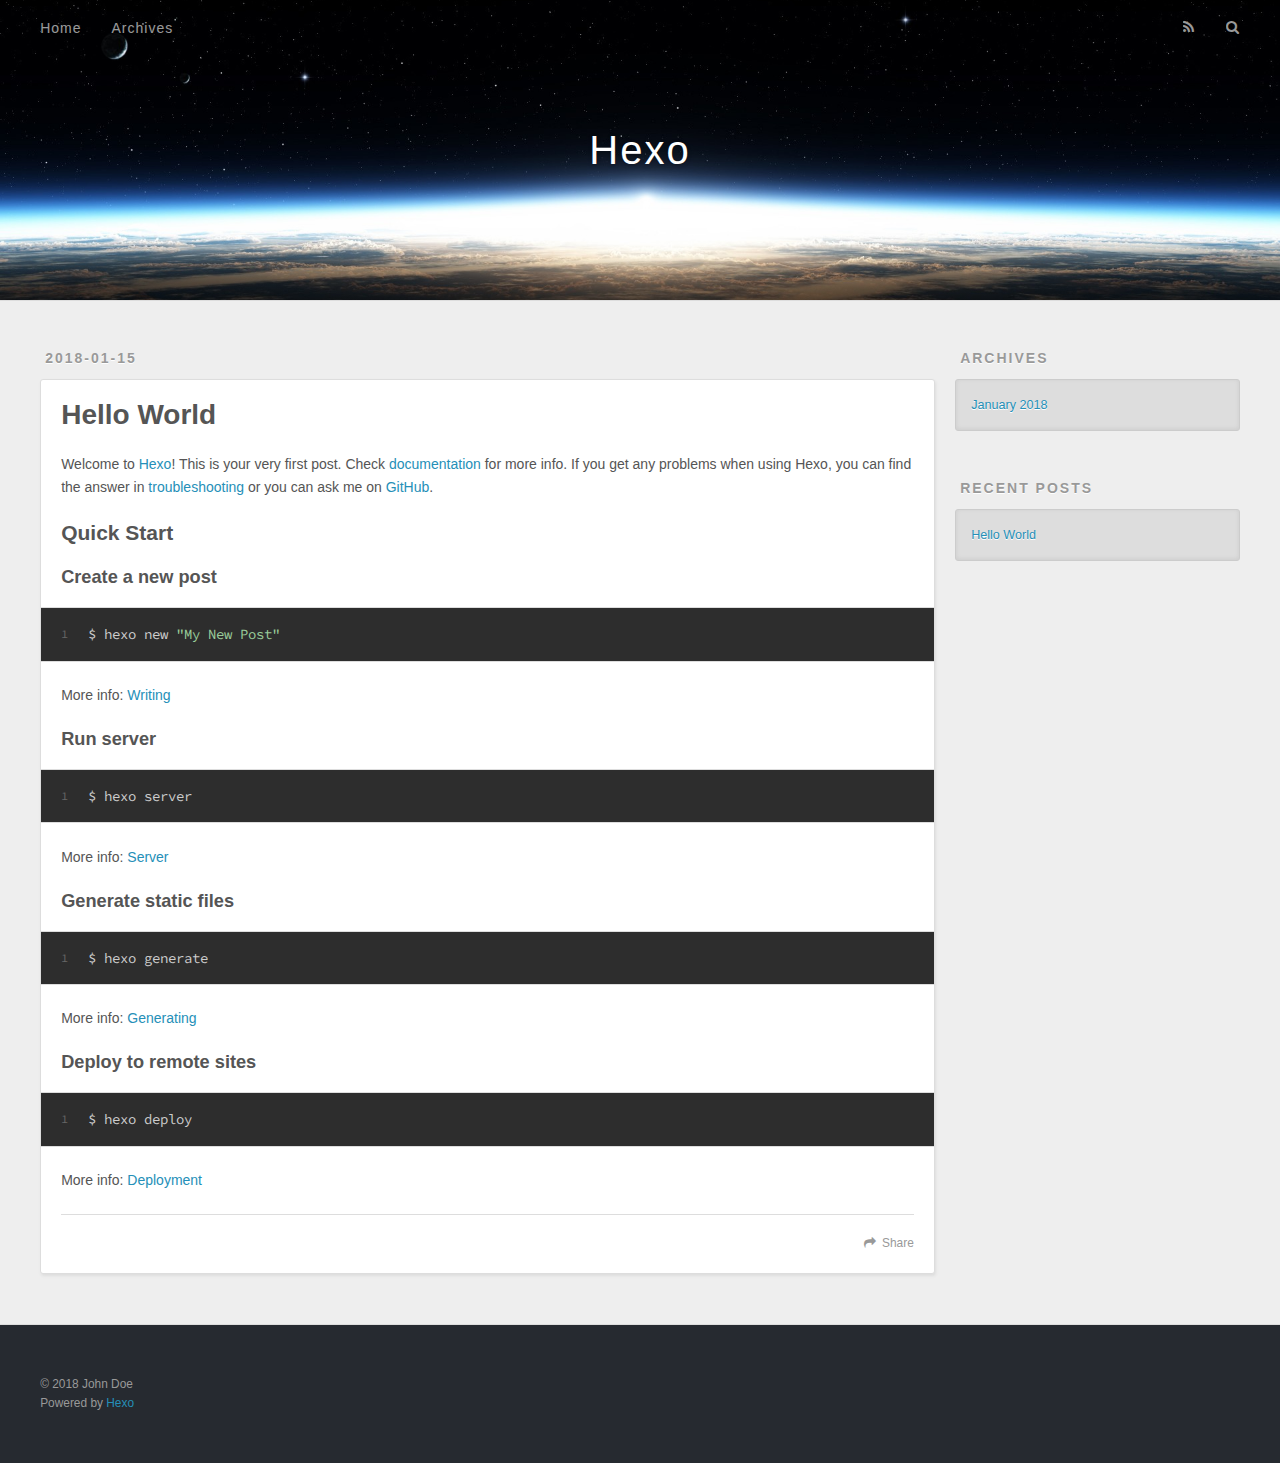
==== index.html @ 64415c2b "Site updated: 2018-01-15 17:19:28" ====
<!DOCTYPE html>
<html>
<head>
  <meta charset="utf-8">
  

  
  <title>Hexo</title>
  <meta name="viewport" content="width=device-width, initial-scale=1, maximum-scale=1">
  <meta property="og:type" content="website">
<meta property="og:title" content="Hexo">
<meta property="og:url" content="http://yoursite.com/index.html">
<meta property="og:site_name" content="Hexo">
<meta name="twitter:card" content="summary">
<meta name="twitter:title" content="Hexo">
  
    <link rel="alternate" href="/atom.xml" title="Hexo" type="application/atom+xml">
  
  
    <link rel="icon" href="/favicon.png">
  
  
    <link href="//fonts.googleapis.com/css?family=Source+Code+Pro" rel="stylesheet" type="text/css">
  
  <link rel="stylesheet" href="/css/style.css">
</head>

<body>
  <div id="container">
    <div id="wrap">
      <header id="header">
  <div id="banner"></div>
  <div id="header-outer" class="outer">
    <div id="header-title" class="inner">
      <h1 id="logo-wrap">
        <a href="/" id="logo">Hexo</a>
      </h1>
      
    </div>
    <div id="header-inner" class="inner">
      <nav id="main-nav">
        <a id="main-nav-toggle" class="nav-icon"></a>
        
          <a class="main-nav-link" href="/">Home</a>
        
          <a class="main-nav-link" href="/archives">Archives</a>
        
      </nav>
      <nav id="sub-nav">
        
          <a id="nav-rss-link" class="nav-icon" href="/atom.xml" title="RSS Feed"></a>
        
        <a id="nav-search-btn" class="nav-icon" title="Search"></a>
      </nav>
      <div id="search-form-wrap">
        <form action="//google.com/search" method="get" accept-charset="UTF-8" class="search-form"><input type="search" name="q" class="search-form-input" placeholder="Search"><button type="submit" class="search-form-submit">&#xF002;</button><input type="hidden" name="sitesearch" value="http://yoursite.com"></form>
      </div>
    </div>
  </div>
</header>
      <div class="outer">
        <section id="main">
  
    <article id="post-hello-world" class="article article-type-post" itemscope itemprop="blogPost">
  <div class="article-meta">
    <a href="/2018/01/15/hello-world/" class="article-date">
  <time datetime="2018-01-15T09:01:00.285Z" itemprop="datePublished">2018-01-15</time>
</a>
    
  </div>
  <div class="article-inner">
    
    
      <header class="article-header">
        
  
    <h1 itemprop="name">
      <a class="article-title" href="/2018/01/15/hello-world/">Hello World</a>
    </h1>
  

      </header>
    
    <div class="article-entry" itemprop="articleBody">
      
        <p>Welcome to <a href="https://hexo.io/" target="_blank" rel="noopener">Hexo</a>! This is your very first post. Check <a href="https://hexo.io/docs/" target="_blank" rel="noopener">documentation</a> for more info. If you get any problems when using Hexo, you can find the answer in <a href="https://hexo.io/docs/troubleshooting.html" target="_blank" rel="noopener">troubleshooting</a> or you can ask me on <a href="https://github.com/hexojs/hexo/issues" target="_blank" rel="noopener">GitHub</a>.</p>
<h2 id="Quick-Start"><a href="#Quick-Start" class="headerlink" title="Quick Start"></a>Quick Start</h2><h3 id="Create-a-new-post"><a href="#Create-a-new-post" class="headerlink" title="Create a new post"></a>Create a new post</h3><figure class="highlight bash"><table><tr><td class="gutter"><pre><span class="line">1</span><br></pre></td><td class="code"><pre><span class="line">$ hexo new <span class="string">"My New Post"</span></span><br></pre></td></tr></table></figure>
<p>More info: <a href="https://hexo.io/docs/writing.html" target="_blank" rel="noopener">Writing</a></p>
<h3 id="Run-server"><a href="#Run-server" class="headerlink" title="Run server"></a>Run server</h3><figure class="highlight bash"><table><tr><td class="gutter"><pre><span class="line">1</span><br></pre></td><td class="code"><pre><span class="line">$ hexo server</span><br></pre></td></tr></table></figure>
<p>More info: <a href="https://hexo.io/docs/server.html" target="_blank" rel="noopener">Server</a></p>
<h3 id="Generate-static-files"><a href="#Generate-static-files" class="headerlink" title="Generate static files"></a>Generate static files</h3><figure class="highlight bash"><table><tr><td class="gutter"><pre><span class="line">1</span><br></pre></td><td class="code"><pre><span class="line">$ hexo generate</span><br></pre></td></tr></table></figure>
<p>More info: <a href="https://hexo.io/docs/generating.html" target="_blank" rel="noopener">Generating</a></p>
<h3 id="Deploy-to-remote-sites"><a href="#Deploy-to-remote-sites" class="headerlink" title="Deploy to remote sites"></a>Deploy to remote sites</h3><figure class="highlight bash"><table><tr><td class="gutter"><pre><span class="line">1</span><br></pre></td><td class="code"><pre><span class="line">$ hexo deploy</span><br></pre></td></tr></table></figure>
<p>More info: <a href="https://hexo.io/docs/deployment.html" target="_blank" rel="noopener">Deployment</a></p>

      
    </div>
    <footer class="article-footer">
      <a data-url="http://yoursite.com/2018/01/15/hello-world/" data-id="cjcfzg37u0000p8m3totskqdy" class="article-share-link">Share</a>
      
      
    </footer>
  </div>
  
</article>


  


</section>
        
          <aside id="sidebar">
  
    

  
    

  
    
  
    
  <div class="widget-wrap">
    <h3 class="widget-title">Archives</h3>
    <div class="widget">
      <ul class="archive-list"><li class="archive-list-item"><a class="archive-list-link" href="/archives/2018/01/">January 2018</a></li></ul>
    </div>
  </div>


  
    
  <div class="widget-wrap">
    <h3 class="widget-title">Recent Posts</h3>
    <div class="widget">
      <ul>
        
          <li>
            <a href="/2018/01/15/hello-world/">Hello World</a>
          </li>
        
      </ul>
    </div>
  </div>

  
</aside>
        
      </div>
      <footer id="footer">
  
  <div class="outer">
    <div id="footer-info" class="inner">
      &copy; 2018 John Doe<br>
      Powered by <a href="http://hexo.io/" target="_blank">Hexo</a>
    </div>
  </div>
</footer>
    </div>
    <nav id="mobile-nav">
  
    <a href="/" class="mobile-nav-link">Home</a>
  
    <a href="/archives" class="mobile-nav-link">Archives</a>
  
</nav>
    

<script src="//ajax.googleapis.com/ajax/libs/jquery/2.0.3/jquery.min.js"></script>


  <link rel="stylesheet" href="/fancybox/jquery.fancybox.css">
  <script src="/fancybox/jquery.fancybox.pack.js"></script>


<script src="/js/script.js"></script>



  </div>
</body>
</html>
---- css/style.css ----
body {
  width: 100%;
}
body:before,
body:after {
  content: "";
  display: table;
}
body:after {
  clear: both;
}
html,
body,
div,
span,
applet,
object,
iframe,
h1,
h2,
h3,
h4,
h5,
h6,
p,
blockquote,
pre,
a,
abbr,
acronym,
address,
big,
cite,
code,
del,
dfn,
em,
img,
ins,
kbd,
q,
s,
samp,
small,
strike,
strong,
sub,
sup,
tt,
var,
dl,
dt,
dd,
ol,
ul,
li,
fieldset,
form,
label,
legend,
table,
caption,
tbody,
tfoot,
thead,
tr,
th,
td {
  margin: 0;
  padding: 0;
  border: 0;
  outline: 0;
  font-weight: inherit;
  font-style: inherit;
  font-family: inherit;
  font-size: 100%;
  vertical-align: baseline;
}
body {
  line-height: 1;
  color: #000;
  background: #fff;
}
ol,
ul {
  list-style: none;
}
table {
  border-collapse: separate;
  border-spacing: 0;
  vertical-align: middle;
}
caption,
th,
td {
  text-align: left;
  font-weight: normal;
  vertical-align: middle;
}
a img {
  border: none;
}
input,
button {
  margin: 0;
  padding: 0;
}
input::-moz-focus-inner,
button::-moz-focus-inner {
  border: 0;
  padding: 0;
}
@font-face {
  font-family: FontAwesome;
  font-style: normal;
  font-weight: normal;
  src: url("fonts/fontawesome-webfont.eot?v=#4.0.3");
  src: url("fonts/fontawesome-webfont.eot?#iefix&v=#4.0.3") format("embedded-opentype"), url("fonts/fontawesome-webfont.woff?v=#4.0.3") format("woff"), url("fonts/fontawesome-webfont.ttf?v=#4.0.3") format("truetype"), url("fonts/fontawesome-webfont.svg#fontawesomeregular?v=#4.0.3") format("svg");
}
html,
body,
#container {
  height: 100%;
}
body {
  background: #eee;
  font: 14px -apple-system, BlinkMacSystemFont, "Segoe UI", "Roboto", "Oxygen", "Ubuntu", "Cantarell", "Fira Sans", "Droid Sans", "Helvetica Neue", sans-serif;
  -webkit-text-size-adjust: 100%;
}
.outer {
  max-width: 1220px;
  margin: 0 auto;
  padding: 0 20px;
}
.outer:before,
.outer:after {
  content: "";
  display: table;
}
.outer:after {
  clear: both;
}
.inner {
  display: inline;
  float: left;
  width: 98.33333333333333%;
  margin: 0 0.833333333333333%;
}
.left,
.alignleft {
  float: left;
}
.right,
.alignright {
  float: right;
}
.clear {
  clear: both;
}
#container {
  position: relative;
}
.mobile-nav-on {
  overflow: hidden;
}
#wrap {
  height: 100%;
  width: 100%;
  position: absolute;
  top: 0;
  left: 0;
  -webkit-transition: 0.2s ease-out;
  -moz-transition: 0.2s ease-out;
  -ms-transition: 0.2s ease-out;
  transition: 0.2s ease-out;
  z-index: 1;
  background: #eee;
}
.mobile-nav-on #wrap {
  left: 280px;
}
@media screen and (min-width: 768px) {
  #main {
    display: inline;
    float: left;
    width: 73.33333333333333%;
    margin: 0 0.833333333333333%;
  }
}
.article-date,
.article-category-link,
.archive-year,
.widget-title {
  text-decoration: none;
  text-transform: uppercase;
  letter-spacing: 2px;
  color: #999;
  margin-bottom: 1em;
  margin-left: 5px;
  line-height: 1em;
  text-shadow: 0 1px #fff;
  font-weight: bold;
}
.article-inner,
.archive-article-inner {
  background: #fff;
  -webkit-box-shadow: 1px 2px 3px #ddd;
  box-shadow: 1px 2px 3px #ddd;
  border: 1px solid #ddd;
  border-radius: 3px;
}
.article-entry h1,
.widget h1 {
  font-size: 2em;
}
.article-entry h2,
.widget h2 {
  font-size: 1.5em;
}
.article-entry h3,
.widget h3 {
  font-size: 1.3em;
}
.article-entry h4,
.widget h4 {
  font-size: 1.2em;
}
.article-entry h5,
.widget h5 {
  font-size: 1em;
}
.article-entry h6,
.widget h6 {
  font-size: 1em;
  color: #999;
}
.article-entry hr,
.widget hr {
  border: 1px dashed #ddd;
}
.article-entry strong,
.widget strong {
  font-weight: bold;
}
.article-entry em,
.widget em,
.article-entry cite,
.widget cite {
  font-style: italic;
}
.article-entry sup,
.widget sup,
.article-entry sub,
.widget sub {
  font-size: 0.75em;
  line-height: 0;
  position: relative;
  vertical-align: baseline;
}
.article-entry sup,
.widget sup {
  top: -0.5em;
}
.article-entry sub,
.widget sub {
  bottom: -0.2em;
}
.article-entry small,
.widget small {
  font-size: 0.85em;
}
.article-entry acronym,
.widget acronym,
.article-entry abbr,
.widget abbr {
  border-bottom: 1px dotted;
}
.article-entry ul,
.widget ul,
.article-entry ol,
.widget ol,
.article-entry dl,
.widget dl {
  margin: 0 20px;
  line-height: 1.6em;
}
.article-entry ul ul,
.widget ul ul,
.article-entry ol ul,
.widget ol ul,
.article-entry ul ol,
.widget ul ol,
.article-entry ol ol,
.widget ol ol {
  margin-top: 0;
  margin-bottom: 0;
}
.article-entry ul,
.widget ul {
  list-style: disc;
}
.article-entry ol,
.widget ol {
  list-style: decimal;
}
.article-entry dt,
.widget dt {
  font-weight: bold;
}
#header {
  height: 300px;
  position: relative;
  border-bottom: 1px solid #ddd;
}
#header:before,
#header:after {
  content: "";
  position: absolute;
  left: 0;
  right: 0;
  height: 40px;
}
#header:before {
  top: 0;
  background: -webkit-linear-gradient(rgba(0,0,0,0.2), transparent);
  background: -moz-linear-gradient(rgba(0,0,0,0.2), transparent);
  background: -ms-linear-gradient(rgba(0,0,0,0.2), transparent);
  background: linear-gradient(rgba(0,0,0,0.2), transparent);
}
#header:after {
  bottom: 0;
  background: -webkit-linear-gradient(transparent, rgba(0,0,0,0.2));
  background: -moz-linear-gradient(transparent, rgba(0,0,0,0.2));
  background: -ms-linear-gradient(transparent, rgba(0,0,0,0.2));
  background: linear-gradient(transparent, rgba(0,0,0,0.2));
}
#header-outer {
  height: 100%;
  position: relative;
}
#header-inner {
  position: relative;
  overflow: hidden;
}
#banner {
  position: absolute;
  top: 0;
  left: 0;
  width: 100%;
  height: 100%;
  background: url("images/banner.jpg") center #000;
  -webkit-background-size: cover;
  -moz-background-size: cover;
  background-size: cover;
  z-index: -1;
}
#header-title {
  text-align: center;
  height: 40px;
  position: absolute;
  top: 50%;
  left: 0;
  margin-top: -20px;
}
#logo,
#subtitle {
  text-decoration: none;
  color: #fff;
  font-weight: 300;
  text-shadow: 0 1px 4px rgba(0,0,0,0.3);
}
#logo {
  font-size: 40px;
  line-height: 40px;
  letter-spacing: 2px;
}
#subtitle {
  font-size: 16px;
  line-height: 16px;
  letter-spacing: 1px;
}
#subtitle-wrap {
  margin-top: 16px;
}
#main-nav {
  float: left;
  margin-left: -15px;
}
.nav-icon,
.main-nav-link {
  float: left;
  color: #fff;
  opacity: 0.6;
  text-decoration: none;
  text-shadow: 0 1px rgba(0,0,0,0.2);
  -webkit-transition: opacity 0.2s;
  -moz-transition: opacity 0.2s;
  -ms-transition: opacity 0.2s;
  transition: opacity 0.2s;
  display: block;
  padding: 20px 15px;
}
.nav-icon:hover,
.main-nav-link:hover {
  opacity: 1;
}
.nav-icon {
  font-family: FontAwesome;
  text-align: center;
  font-size: 14px;
  width: 14px;
  height: 14px;
  padding: 20px 15px;
  position: relative;
  cursor: pointer;
}
.main-nav-link {
  font-weight: 300;
  letter-spacing: 1px;
}
@media screen and (max-width: 479px) {
  .main-nav-link {
    display: none;
  }
}
#main-nav-toggle {
  display: none;
}
#main-nav-toggle:before {
  content: "\f0c9";
}
@media screen and (max-width: 479px) {
  #main-nav-toggle {
    display: block;
  }
}
#sub-nav {
  float: right;
  margin-right: -15px;
}
#nav-rss-link:before {
  content: "\f09e";
}
#nav-search-btn:before {
  content: "\f002";
}
#search-form-wrap {
  position: absolute;
  top: 15px;
  width: 150px;
  height: 30px;
  right: -150px;
  opacity: 0;
  -webkit-transition: 0.2s ease-out;
  -moz-transition: 0.2s ease-out;
  -ms-transition: 0.2s ease-out;
  transition: 0.2s ease-out;
}
#search-form-wrap.on {
  opacity: 1;
  right: 0;
}
@media screen and (max-width: 479px) {
  #search-form-wrap {
    width: 100%;
    right: -100%;
  }
}
.search-form {
  position: absolute;
  top: 0;
  left: 0;
  right: 0;
  background: #fff;
  padding: 5px 15px;
  border-radius: 15px;
  -webkit-box-shadow: 0 0 10px rgba(0,0,0,0.3);
  box-shadow: 0 0 10px rgba(0,0,0,0.3);
}
.search-form-input {
  border: none;
  background: none;
  color: #555;
  width: 100%;
  font: 13px -apple-system, BlinkMacSystemFont, "Segoe UI", "Roboto", "Oxygen", "Ubuntu", "Cantarell", "Fira Sans", "Droid Sans", "Helvetica Neue", sans-serif;
  outline: none;
}
.search-form-input::-webkit-search-results-decoration,
.search-form-input::-webkit-search-cancel-button {
  -webkit-appearance: none;
}
.search-form-submit {
  position: absolute;
  top: 50%;
  right: 10px;
  margin-top: -7px;
  font: 13px FontAwesome;
  border: none;
  background: none;
  color: #bbb;
  cursor: pointer;
}
.search-form-submit:hover,
.search-form-submit:focus {
  color: #777;
}
.article {
  margin: 50px 0;
}
.article-inner {
  overflow: hidden;
}
.article-meta:before,
.article-meta:after {
  content: "";
  display: table;
}
.article-meta:after {
  clear: both;
}
.article-date {
  float: left;
}
.article-category {
  float: left;
  line-height: 1em;
  color: #ccc;
  text-shadow: 0 1px #fff;
  margin-left: 8px;
}
.article-category:before {
  content: "\2022";
}
.article-category-link {
  margin: 0 12px 1em;
}
.article-header {
  padding: 20px 20px 0;
}
.article-title {
  text-decoration: none;
  font-size: 2em;
  font-weight: bold;
  color: #555;
  line-height: 1.1em;
  -webkit-transition: color 0.2s;
  -moz-transition: color 0.2s;
  -ms-transition: color 0.2s;
  transition: color 0.2s;
}
a.article-title:hover {
  color: #258fb8;
}
.article-entry {
  color: #555;
  padding: 0 20px;
}
.article-entry:before,
.article-entry:after {
  content: "";
  display: table;
}
.article-entry:after {
  clear: both;
}
.article-entry p,
.article-entry table {
  line-height: 1.6em;
  margin: 1.6em 0;
}
.article-entry h1,
.article-entry h2,
.article-entry h3,
.article-entry h4,
.article-entry h5,
.article-entry h6 {
  font-weight: bold;
}
.article-entry h1,
.article-entry h2,
.article-entry h3,
.article-entry h4,
.article-entry h5,
.article-entry h6 {
  line-height: 1.1em;
  margin: 1.1em 0;
}
.article-entry a {
  color: #258fb8;
  text-decoration: none;
}
.article-entry a:hover {
  text-decoration: underline;
}
.article-entry ul,
.article-entry ol,
.article-entry dl {
  margin-top: 1.6em;
  margin-bottom: 1.6em;
}
.article-entry img,
.article-entry video {
  max-width: 100%;
  height: auto;
  display: block;
  margin: auto;
}
.article-entry iframe {
  border: none;
}
.article-entry table {
  width: 100%;
  border-collapse: collapse;
  border-spacing: 0;
}
.article-entry th {
  font-weight: bold;
  border-bottom: 3px solid #ddd;
  padding-bottom: 0.5em;
}
.article-entry td {
  border-bottom: 1px solid #ddd;
  padding: 10px 0;
}
.article-entry blockquote {
  font-family: Georgia, "Times New Roman", serif;
  font-size: 1.4em;
  margin: 1.6em 20px;
  text-align: center;
}
.article-entry blockquote footer {
  font-size: 14px;
  margin: 1.6em 0;
  font-family: -apple-system, BlinkMacSystemFont, "Segoe UI", "Roboto", "Oxygen", "Ubuntu", "Cantarell", "Fira Sans", "Droid Sans", "Helvetica Neue", sans-serif;
}
.article-entry blockquote footer cite:before {
  content: "—";
  padding: 0 0.5em;
}
.article-entry .pullquote {
  text-align: left;
  width: 45%;
  margin: 0;
}
.article-entry .pullquote.left {
  margin-left: 0.5em;
  margin-right: 1em;
}
.article-entry .pullquote.right {
  margin-right: 0.5em;
  margin-left: 1em;
}
.article-entry .caption {
  color: #999;
  display: block;
  font-size: 0.9em;
  margin-top: 0.5em;
  position: relative;
  text-align: center;
}
.article-entry .video-container {
  position: relative;
  padding-top: 56.25%;
  height: 0;
  overflow: hidden;
}
.article-entry .video-container iframe,
.article-entry .video-container object,
.article-entry .video-container embed {
  position: absolute;
  top: 0;
  left: 0;
  width: 100%;
  height: 100%;
  margin-top: 0;
}
.article-more-link a {
  display: inline-block;
  line-height: 1em;
  padding: 6px 15px;
  border-radius: 15px;
  background: #eee;
  color: #999;
  text-shadow: 0 1px #fff;
  text-decoration: none;
}
.article-more-link a:hover {
  background: #258fb8;
  color: #fff;
  text-decoration: none;
  text-shadow: 0 1px #1e7293;
}
.article-footer {
  font-size: 0.85em;
  line-height: 1.6em;
  border-top: 1px solid #ddd;
  padding-top: 1.6em;
  margin: 0 20px 20px;
}
.article-footer:before,
.article-footer:after {
  content: "";
  display: table;
}
.article-footer:after {
  clear: both;
}
.article-footer a {
  color: #999;
  text-decoration: none;
}
.article-footer a:hover {
  color: #555;
}
.article-tag-list-item {
  float: left;
  margin-right: 10px;
}
.article-tag-list-link:before {
  content: "#";
}
.article-comment-link {
  float: right;
}
.article-comment-link:before {
  content: "\f075";
  font-family: FontAwesome;
  padding-right: 8px;
}
.article-share-link {
  cursor: pointer;
  float: right;
  margin-left: 20px;
}
.article-share-link:before {
  content: "\f064";
  font-family: FontAwesome;
  padding-right: 6px;
}
#article-nav {
  position: relative;
}
#article-nav:before,
#article-nav:after {
  content: "";
  display: table;
}
#article-nav:after {
  clear: both;
}
@media screen and (min-width: 768px) {
  #article-nav {
    margin: 50px 0;
  }
  #article-nav:before {
    width: 8px;
    height: 8px;
    position: absolute;
    top: 50%;
    left: 50%;
    margin-top: -4px;
    margin-left: -4px;
    content: "";
    border-radius: 50%;
    background: #ddd;
    -webkit-box-shadow: 0 1px 2px #fff;
    box-shadow: 0 1px 2px #fff;
  }
}
.article-nav-link-wrap {
  text-decoration: none;
  text-shadow: 0 1px #fff;
  color: #999;
  -webkit-box-sizing: border-box;
  -moz-box-sizing: border-box;
  box-sizing: border-box;
  margin-top: 50px;
  text-align: center;
  display: block;
}
.article-nav-link-wrap:hover {
  color: #555;
}
@media screen and (min-width: 768px) {
  .article-nav-link-wrap {
    width: 50%;
    margin-top: 0;
  }
}
@media screen and (min-width: 768px) {
  #article-nav-newer {
    float: left;
    text-align: right;
    padding-right: 20px;
  }
}
@media screen and (min-width: 768px) {
  #article-nav-older {
    float: right;
    text-align: left;
    padding-left: 20px;
  }
}
.article-nav-caption {
  text-transform: uppercase;
  letter-spacing: 2px;
  color: #ddd;
  line-height: 1em;
  font-weight: bold;
}
#article-nav-newer .article-nav-caption {
  margin-right: -2px;
}
.article-nav-title {
  font-size: 0.85em;
  line-height: 1.6em;
  margin-top: 0.5em;
}
.article-share-box {
  position: absolute;
  display: none;
  background: #fff;
  -webkit-box-shadow: 1px 2px 10px rgba(0,0,0,0.2);
  box-shadow: 1px 2px 10px rgba(0,0,0,0.2);
  border-radius: 3px;
  margin-left: -145px;
  overflow: hidden;
  z-index: 1;
}
.article-share-box.on {
  display: block;
}
.article-share-input {
  width: 100%;
  background: none;
  -webkit-box-sizing: border-box;
  -moz-box-sizing: border-box;
  box-sizing: border-box;
  font: 14px -apple-system, BlinkMacSystemFont, "Segoe UI", "Roboto", "Oxygen", "Ubuntu", "Cantarell", "Fira Sans", "Droid Sans", "Helvetica Neue", sans-serif;
  padding: 0 15px;
  color: #555;
  outline: none;
  border: 1px solid #ddd;
  border-radius: 3px 3px 0 0;
  height: 36px;
  line-height: 36px;
}
.article-share-links {
  background: #eee;
}
.article-share-links:before,
.article-share-links:after {
  content: "";
  display: table;
}
.article-share-links:after {
  clear: both;
}
.article-share-twitter,
.article-share-facebook,
.article-share-pinterest,
.article-share-google {
  width: 50px;
  height: 36px;
  display: block;
  float: left;
  position: relative;
  color: #999;
  text-shadow: 0 1px #fff;
}
.article-share-twitter:before,
.article-share-facebook:before,
.article-share-pinterest:before,
.article-share-google:before {
  font-size: 20px;
  font-family: FontAwesome;
  width: 20px;
  height: 20px;
  position: absolute;
  top: 50%;
  left: 50%;
  margin-top: -10px;
  margin-left: -10px;
  text-align: center;
}
.article-share-twitter:hover,
.article-share-facebook:hover,
.article-share-pinterest:hover,
.article-share-google:hover {
  color: #fff;
}
.article-share-twitter:before {
  content: "\f099";
}
.article-share-twitter:hover {
  background: #00aced;
  text-shadow: 0 1px #008abe;
}
.article-share-facebook:before {
  content: "\f09a";
}
.article-share-facebook:hover {
  background: #3b5998;
  text-shadow: 0 1px #2f477a;
}
.article-share-pinterest:before {
  content: "\f0d2";
}
.article-share-pinterest:hover {
  background: #cb2027;
  text-shadow: 0 1px #a21a1f;
}
.article-share-google:before {
  content: "\f0d5";
}
.article-share-google:hover {
  background: #dd4b39;
  text-shadow: 0 1px #be3221;
}
.article-gallery {
  background: #000;
  position: relative;
}
.article-gallery-photos {
  position: relative;
  overflow: hidden;
}
.article-gallery-img {
  display: none;
  max-width: 100%;
}
.article-gallery-img:first-child {
  display: block;
}
.article-gallery-img.loaded {
  position: absolute;
  display: block;
}
.article-gallery-img img {
  display: block;
  max-width: 100%;
  margin: 0 auto;
}
#comments {
  background: #fff;
  -webkit-box-shadow: 1px 2px 3px #ddd;
  box-shadow: 1px 2px 3px #ddd;
  padding: 20px;
  border: 1px solid #ddd;
  border-radius: 3px;
  margin: 50px 0;
}
#comments a {
  color: #258fb8;
}
.archives-wrap {
  margin: 50px 0;
}
.archives:before,
.archives:after {
  content: "";
  display: table;
}
.archives:after {
  clear: both;
}
.archive-year-wrap {
  margin-bottom: 1em;
}
.archives {
  -webkit-column-gap: 10px;
  -moz-column-gap: 10px;
  column-gap: 10px;
}
@media screen and (min-width: 480px) and (max-width: 767px) {
  .archives {
    -webkit-column-count: 2;
    -moz-column-count: 2;
    column-count: 2;
  }
}
@media screen and (min-width: 768px) {
  .archives {
    -webkit-column-count: 3;
    -moz-column-count: 3;
    column-count: 3;
  }
}
.archive-article {
  -webkit-column-break-inside: avoid;
  page-break-inside: avoid;
  overflow: hidden;
  break-inside: avoid-column;
}
.archive-article-inner {
  padding: 10px;
  margin-bottom: 15px;
}
.archive-article-title {
  text-decoration: none;
  font-weight: bold;
  color: #555;
  -webkit-transition: color 0.2s;
  -moz-transition: color 0.2s;
  -ms-transition: color 0.2s;
  transition: color 0.2s;
  line-height: 1.6em;
}
.archive-article-title:hover {
  color: #258fb8;
}
.archive-article-footer {
  margin-top: 1em;
}
.archive-article-date {
  color: #999;
  text-decoration: none;
  font-size: 0.85em;
  line-height: 1em;
  margin-bottom: 0.5em;
  display: block;
}
#page-nav {
  margin: 50px auto;
  background: #fff;
  -webkit-box-shadow: 1px 2px 3px #ddd;
  box-shadow: 1px 2px 3px #ddd;
  border: 1px solid #ddd;
  border-radius: 3px;
  text-align: center;
  color: #999;
  overflow: hidden;
}
#page-nav:before,
#page-nav:after {
  content: "";
  display: table;
}
#page-nav:after {
  clear: both;
}
#page-nav a,
#page-nav span {
  padding: 10px 20px;
  line-height: 1;
  height: 2ex;
}
#page-nav a {
  color: #999;
  text-decoration: none;
}
#page-nav a:hover {
  background: #999;
  color: #fff;
}
#page-nav .prev {
  float: left;
}
#page-nav .next {
  float: right;
}
#page-nav .page-number {
  display: inline-block;
}
@media screen and (max-width: 479px) {
  #page-nav .page-number {
    display: none;
  }
}
#page-nav .current {
  color: #555;
  font-weight: bold;
}
#page-nav .space {
  color: #ddd;
}
#footer {
  background: #262a30;
  padding: 50px 0;
  border-top: 1px solid #ddd;
  color: #999;
}
#footer a {
  color: #258fb8;
  text-decoration: none;
}
#footer a:hover {
  text-decoration: underline;
}
#footer-info {
  line-height: 1.6em;
  font-size: 0.85em;
}
.article-entry pre,
.article-entry .highlight {
  background: #2d2d2d;
  margin: 0 -20px;
  padding: 15px 20px;
  border-style: solid;
  border-color: #ddd;
  border-width: 1px 0;
  overflow: auto;
  color: #ccc;
  line-height: 22.400000000000002px;
}
.article-entry .highlight .gutter pre,
.article-entry .gist .gist-file .gist-data .line-numbers {
  color: #666;
  font-size: 0.85em;
}
.article-entry pre,
.article-entry code {
  font-family: "Source Code Pro", Consolas, Monaco, Menlo, Consolas, monospace;
}
.article-entry code {
  background: #eee;
  text-shadow: 0 1px #fff;
  padding: 0 0.3em;
}
.article-entry pre code {
  background: none;
  text-shadow: none;
  padding: 0;
}
.article-entry .highlight pre {
  border: none;
  margin: 0;
  padding: 0;
}
.article-entry .highlight table {
  margin: 0;
  width: auto;
}
.article-entry .highlight td {
  border: none;
  padding: 0;
}
.article-entry .highlight figcaption {
  font-size: 0.85em;
  color: #999;
  line-height: 1em;
  margin-bottom: 1em;
}
.article-entry .highlight figcaption:before,
.article-entry .highlight figcaption:after {
  content: "";
  display: table;
}
.article-entry .highlight figcaption:after {
  clear: both;
}
.article-entry .highlight figcaption a {
  float: right;
}
.article-entry .highlight .gutter pre {
  text-align: right;
  padding-right: 20px;
}
.article-entry .highlight .line {
  height: 22.400000000000002px;
}
.article-entry .highlight .line.marked {
  background: #515151;
}
.article-entry .gist {
  margin: 0 -20px;
  border-style: solid;
  border-color: #ddd;
  border-width: 1px 0;
  background: #2d2d2d;
  padding: 15px 20px 15px 0;
}
.article-entry .gist .gist-file {
  border: none;
  font-family: "Source Code Pro", Consolas, Monaco, Menlo, Consolas, monospace;
  margin: 0;
}
.article-entry .gist .gist-file .gist-data {
  background: none;
  border: none;
}
.article-entry .gist .gist-file .gist-data .line-numbers {
  background: none;
  border: none;
  padding: 0 20px 0 0;
}
.article-entry .gist .gist-file .gist-data .line-data {
  padding: 0 !important;
}
.article-entry .gist .gist-file .highlight {
  margin: 0;
  padding: 0;
  border: none;
}
.article-entry .gist .gist-file .gist-meta {
  background: #2d2d2d;
  color: #999;
  font: 0.85em -apple-system, BlinkMacSystemFont, "Segoe UI", "Roboto", "Oxygen", "Ubuntu", "Cantarell", "Fira Sans", "Droid Sans", "Helvetica Neue", sans-serif;
  text-shadow: 0 0;
  padding: 0;
  margin-top: 1em;
  margin-left: 20px;
}
.article-entry .gist .gist-file .gist-meta a {
  color: #258fb8;
  font-weight: normal;
}
.article-entry .gist .gist-file .gist-meta a:hover {
  text-decoration: underline;
}
pre .comment,
pre .title {
  color: #999;
}
pre .variable,
pre .attribute,
pre .tag,
pre .regexp,
pre .ruby .constant,
pre .xml .tag .title,
pre .xml .pi,
pre .xml .doctype,
pre .html .doctype,
pre .css .id,
pre .css .class,
pre .css .pseudo {
  color: #f2777a;
}
pre .number,
pre .preprocessor,
pre .built_in,
pre .literal,
pre .params,
pre .constant {
  color: #f99157;
}
pre .class,
pre .ruby .class .title,
pre .css .rules .attribute {
  color: #9c9;
}
pre .string,
pre .value,
pre .inheritance,
pre .header,
pre .ruby .symbol,
pre .xml .cdata {
  color: #9c9;
}
pre .css .hexcolor {
  color: #6cc;
}
pre .function,
pre .python .decorator,
pre .python .title,
pre .ruby .function .title,
pre .ruby .title .keyword,
pre .perl .sub,
pre .javascript .title,
pre .coffeescript .title {
  color: #69c;
}
pre .keyword,
pre .javascript .function {
  color: #c9c;
}
@media screen and (max-width: 479px) {
  #mobile-nav {
    position: absolute;
    top: 0;
    left: 0;
    width: 280px;
    height: 100%;
    background: #191919;
    border-right: 1px solid #fff;
  }
}
@media screen and (max-width: 479px) {
  .mobile-nav-link {
    display: block;
    color: #999;
    text-decoration: none;
    padding: 15px 20px;
    font-weight: bold;
  }
  .mobile-nav-link:hover {
    color: #fff;
  }
}
@media screen and (min-width: 768px) {
  #sidebar {
    display: inline;
    float: left;
    width: 23.333333333333332%;
    margin: 0 0.833333333333333%;
  }
}
.widget-wrap {
  margin: 50px 0;
}
.widget {
  color: #777;
  text-shadow: 0 1px #fff;
  background: #ddd;
  -webkit-box-shadow: 0 -1px 4px #ccc inset;
  box-shadow: 0 -1px 4px #ccc inset;
  border: 1px solid #ccc;
  padding: 15px;
  border-radius: 3px;
}
.widget a {
  color: #258fb8;
  text-decoration: none;
}
.widget a:hover {
  text-decoration: underline;
}
.widget ul ul,
.widget ol ul,
.widget dl ul,
.widget ul ol,
.widget ol ol,
.widget dl ol,
.widget ul dl,
.widget ol dl,
.widget dl dl {
  margin-left: 15px;
  list-style: disc;
}
.widget {
  line-height: 1.6em;
  word-wrap: break-word;
  font-size: 0.9em;
}
.widget ul,
.widget ol {
  list-style: none;
  margin: 0;
}
.widget ul ul,
.widget ol ul,
.widget ul ol,
.widget ol ol {
  margin: 0 20px;
}
.widget ul ul,
.widget ol ul {
  list-style: disc;
}
.widget ul ol,
.widget ol ol {
  list-style: decimal;
}
.category-list-count,
.tag-list-count,
.archive-list-count {
  padding-left: 5px;
  color: #999;
  font-size: 0.85em;
}
.category-list-count:before,
.tag-list-count:before,
.archive-list-count:before {
  content: "(";
}
.category-list-count:after,
.tag-list-count:after,
.archive-list-count:after {
  content: ")";
}
.tagcloud a {
  margin-right: 5px;
  display: inline-block;
}
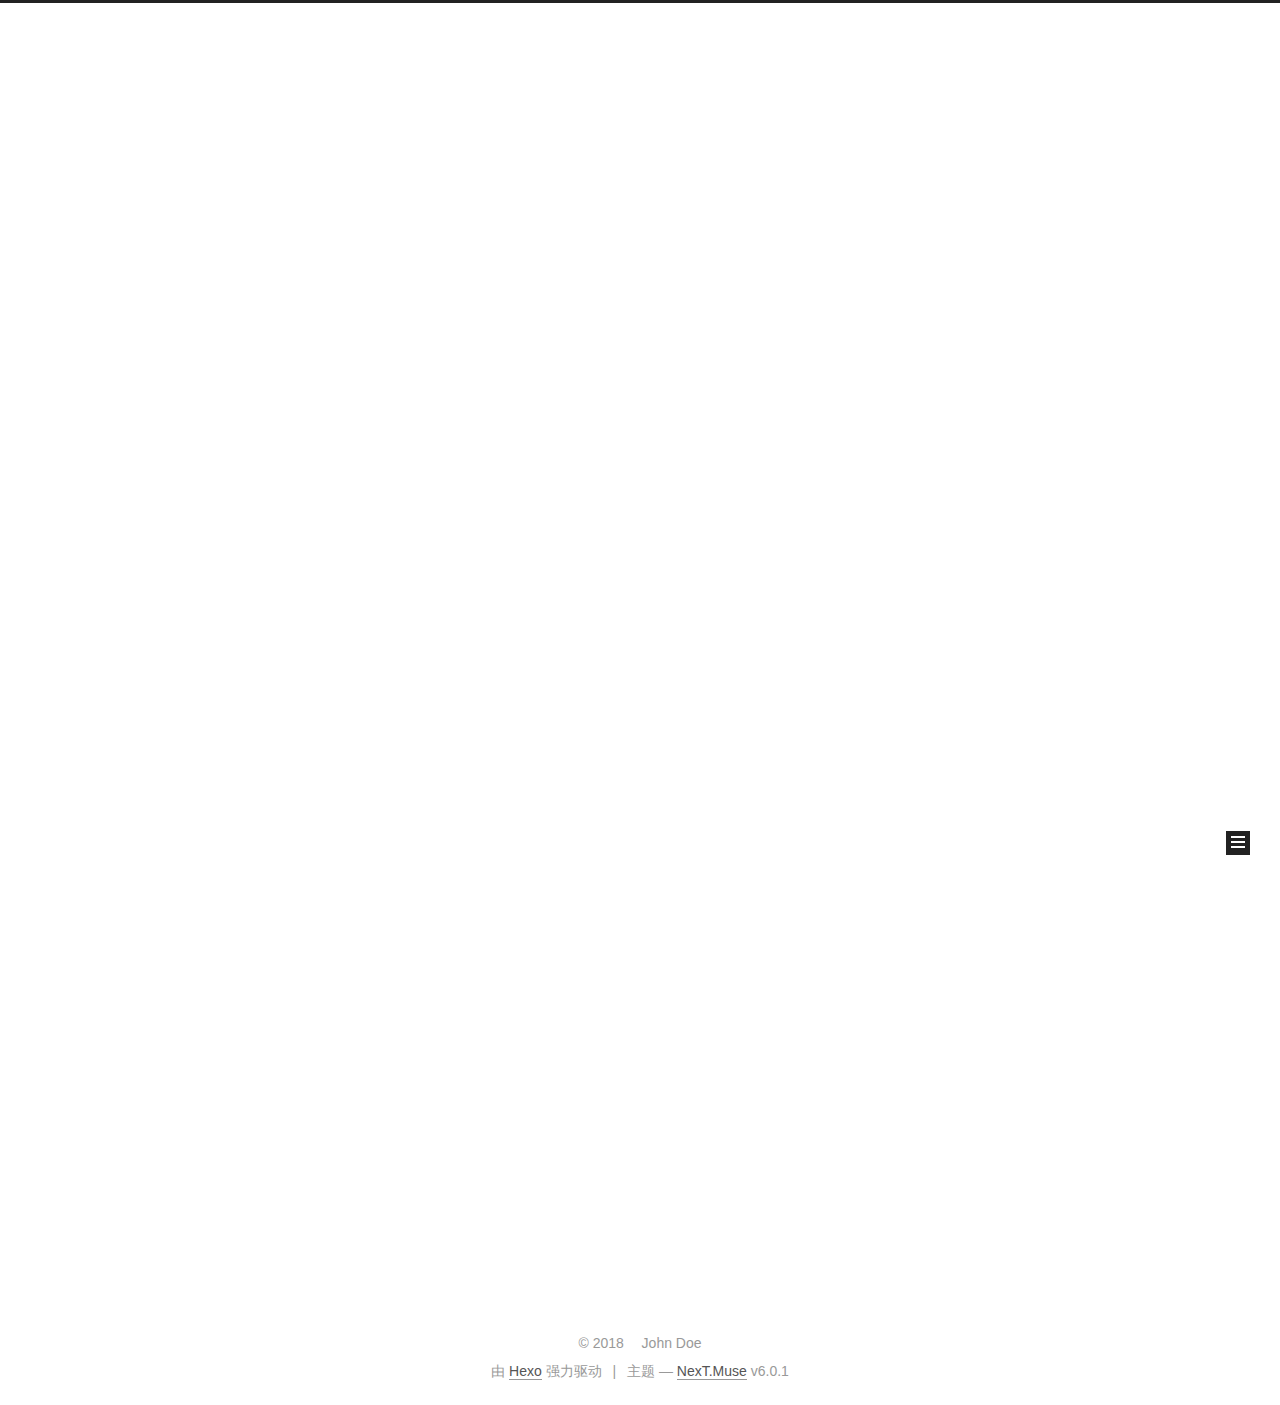
==== commit 7df2b2d1: "Site updated: 2018-01-16 12:45:19" ====
--- a/index.html
+++ b/index.html
@@ -1,89 +1,329 @@
 <!DOCTYPE html>
-<html>
+
+
+
+  
+
+
+<html class="theme-next muse use-motion" lang="zh-Hans">
 <head>
-  <meta charset="utf-8">
-  
-
-  
-  <title>Hexo</title>
-  <meta name="viewport" content="width=device-width, initial-scale=1, maximum-scale=1">
-  <meta property="og:type" content="website">
-<meta property="og:title" content="Hexo">
-<meta property="og:url" content="http://yoursite.com/index.html">
-<meta property="og:site_name" content="Hexo">
+  <meta charset="UTF-8"/>
+<meta http-equiv="X-UA-Compatible" content="IE=edge" />
+<meta name="viewport" content="width=device-width, initial-scale=1, maximum-scale=1"/>
+<meta name="theme-color" content="#222">
+
+
+
+
+
+
+
+
+
+
+
+
+<meta http-equiv="Cache-Control" content="no-transform" />
+<meta http-equiv="Cache-Control" content="no-siteapp" />
+
+
+
+
+
+
+
+
+
+
+
+
+
+
+
+
+
+
+
+
+
+
+<link href="/lib/font-awesome/css/font-awesome.min.css?v=4.6.2" rel="stylesheet" type="text/css" />
+
+<link href="/css/main.css?v=6.0.1" rel="stylesheet" type="text/css" />
+
+
+  <link rel="apple-touch-icon" sizes="180x180" href="/images/apple-touch-icon-next.png?v=6.0.1">
+
+
+  <link rel="icon" type="image/png" sizes="32x32" href="/images/favicon-32x32-next.png?v=6.0.1">
+
+
+  <link rel="icon" type="image/png" sizes="16x16" href="/images/favicon-16x16-next.png?v=6.0.1">
+
+
+  <link rel="mask-icon" href="/images/logo.svg?v=6.0.1" color="#222">
+
+
+
+
+
+  <meta name="keywords" content="Hexo, NexT" />
+
+
+
+
+
+
+
+
+
+
+<meta name="description" content="Welcome to Hexo! This is your very first post. Check documentation for more info. If you get any problems when using Hexo, you can find the answer in troubleshooting or you can ask me on GitHub. Quick">
+<meta property="og:type" content="article">
+<meta property="og:title" content="Hello World">
+<meta property="og:url" content="http://yoursite.com/2018/01/15/hello-world/index.html">
+<meta property="og:site_name" content="Easong&#39; blog">
+<meta property="og:description" content="Welcome to Hexo! This is your very first post. Check documentation for more info. If you get any problems when using Hexo, you can find the answer in troubleshooting or you can ask me on GitHub. Quick">
+<meta property="og:locale" content="zh-Hans">
+<meta property="og:updated_time" content="2018-01-15T09:01:00.285Z">
 <meta name="twitter:card" content="summary">
-<meta name="twitter:title" content="Hexo">
-  
-    <link rel="alternate" href="/atom.xml" title="Hexo" type="application/atom+xml">
-  
-  
-    <link rel="icon" href="/favicon.png">
-  
-  
-    <link href="//fonts.googleapis.com/css?family=Source+Code+Pro" rel="stylesheet" type="text/css">
-  
-  <link rel="stylesheet" href="/css/style.css">
+<meta name="twitter:title" content="Hello World">
+<meta name="twitter:description" content="Welcome to Hexo! This is your very first post. Check documentation for more info. If you get any problems when using Hexo, you can find the answer in troubleshooting or you can ask me on GitHub. Quick">
+
+
+
+<script type="text/javascript" id="hexo.configurations">
+  var NexT = window.NexT || {};
+  var CONFIG = {
+    root: '/',
+    scheme: 'Muse',
+    version: '6.0.1',
+    sidebar: {"position":"left","display":"post","offset":12,"b2t":false,"scrollpercent":false,"onmobile":false},
+    fancybox: false,
+    fastclick: false,
+    lazyload: false,
+    tabs: true,
+    motion: {"enable":true,"async":false,"transition":{"post_block":"fadeIn","post_header":"slideDownIn","post_body":"slideDownIn","coll_header":"slideLeftIn","sidebar":"slideUpIn"}},
+    algolia: {
+      applicationID: '',
+      apiKey: '',
+      indexName: '',
+      hits: {"per_page":10},
+      labels: {"input_placeholder":"Search for Posts","hits_empty":"We didn't find any results for the search: ${query}","hits_stats":"${hits} results found in ${time} ms"}
+    }
+  };
+</script>
+
+
+
+  <link rel="canonical" href="http://yoursite.com/2018/01/15/hello-world/"/>
+
+
+
+
+
+  <title>Easong' blog</title>
+  
+
+
+
+
+
+
+
+
+  <noscript>
+  <style type="text/css">
+    .use-motion .motion-element,
+    .use-motion .brand,
+    .use-motion .menu-item,
+    .sidebar-inner,
+    .use-motion .post-block,
+    .use-motion .pagination,
+    .use-motion .comments,
+    .use-motion .post-header,
+    .use-motion .post-body,
+    .use-motion .collection-title { opacity: initial; }
+
+    .use-motion .logo,
+    .use-motion .site-title,
+    .use-motion .site-subtitle {
+      opacity: initial;
+      top: initial;
+    }
+
+    .use-motion {
+      .logo-line-before i { left: initial; }
+      .logo-line-after i { right: initial; }
+    }
+  </style>
+</noscript>
+
 </head>
 
-<body>
-  <div id="container">
-    <div id="wrap">
-      <header id="header">
-  <div id="banner"></div>
-  <div id="header-outer" class="outer">
-    <div id="header-title" class="inner">
-      <h1 id="logo-wrap">
-        <a href="/" id="logo">Hexo</a>
-      </h1>
-      
+<body itemscope itemtype="http://schema.org/WebPage" lang="zh-Hans">
+
+  
+  
+    
+  
+
+  <div class="container sidebar-position-left 
+  page-home">
+    <div class="headband"></div>
+
+    <header id="header" class="header" itemscope itemtype="http://schema.org/WPHeader">
+      <div class="header-inner"> <div class="site-brand-wrapper">
+  <div class="site-meta ">
+    
+
+    <div class="custom-logo-site-title">
+      <a href="/"  class="brand" rel="start">
+        <span class="logo-line-before"><i></i></span>
+        <span class="site-title">Easong' blog</span>
+        <span class="logo-line-after"><i></i></span>
+      </a>
     </div>
-    <div id="header-inner" class="inner">
-      <nav id="main-nav">
-        <a id="main-nav-toggle" class="nav-icon"></a>
-        
-          <a class="main-nav-link" href="/">Home</a>
-        
-          <a class="main-nav-link" href="/archives">Archives</a>
-        
-      </nav>
-      <nav id="sub-nav">
-        
-          <a id="nav-rss-link" class="nav-icon" href="/atom.xml" title="RSS Feed"></a>
-        
-        <a id="nav-search-btn" class="nav-icon" title="Search"></a>
-      </nav>
-      <div id="search-form-wrap">
-        <form action="//google.com/search" method="get" accept-charset="UTF-8" class="search-form"><input type="search" name="q" class="search-form-input" placeholder="Search"><button type="submit" class="search-form-submit">&#xF002;</button><input type="hidden" name="sitesearch" value="http://yoursite.com"></form>
-      </div>
-    </div>
+      
+        <p class="site-subtitle"></p>
+      
   </div>
-</header>
-      <div class="outer">
-        <section id="main">
-  
-    <article id="post-hello-world" class="article article-type-post" itemscope itemprop="blogPost">
-  <div class="article-meta">
-    <a href="/2018/01/15/hello-world/" class="article-date">
-  <time datetime="2018-01-15T09:01:00.285Z" itemprop="datePublished">2018-01-15</time>
-</a>
-    
+
+  <div class="site-nav-toggle">
+    <button>
+      <span class="btn-bar"></span>
+      <span class="btn-bar"></span>
+      <span class="btn-bar"></span>
+    </button>
   </div>
-  <div class="article-inner">
-    
-    
-      <header class="article-header">
-        
-  
-    <h1 itemprop="name">
-      <a class="article-title" href="/2018/01/15/hello-world/">Hello World</a>
-    </h1>
-  
-
+</div>
+
+<nav class="site-nav">
+  
+
+  
+    <ul id="menu" class="menu">
+      
+        
+        <li class="menu-item menu-item-home">
+          <a href="/" rel="section">
+            <i class="menu-item-icon fa fa-fw fa-home"></i> <br />首页</a>
+        </li>
+      
+        
+        <li class="menu-item menu-item-archives">
+          <a href="/archives/" rel="section">
+            <i class="menu-item-icon fa fa-fw fa-archive"></i> <br />归档</a>
+        </li>
+      
+
+      
+    </ul>
+  
+
+  
+</nav>
+
+
+
+ </div>
+    </header>
+
+    
+
+
+    <main id="main" class="main">
+      <div class="main-inner">
+        <div class="content-wrap">
+          <div id="content" class="content">
+            
+  <section id="posts" class="posts-expand">
+    
+      
+
+  
+
+  
+  
+  
+
+  
+
+  <article class="post post-type-normal" itemscope itemtype="http://schema.org/Article">
+  
+  
+  
+  <div class="post-block">
+    <link itemprop="mainEntityOfPage" href="http://yoursite.com/2018/01/15/hello-world/">
+
+    <span hidden itemprop="author" itemscope itemtype="http://schema.org/Person">
+      <meta itemprop="name" content="John Doe">
+      <meta itemprop="description" content="">
+      <meta itemprop="image" content="/images/avatar.gif">
+    </span>
+
+    <span hidden itemprop="publisher" itemscope itemtype="http://schema.org/Organization">
+      <meta itemprop="name" content="Easong' blog">
+    </span>
+
+    
+      <header class="post-header">
+
+        
+        
+          <h1 class="post-title" itemprop="name headline">
+                
+                <a class="post-title-link" href="/2018/01/15/hello-world/" itemprop="url">Hello World</a></h1>
+        
+
+        <div class="post-meta">
+          <span class="post-time">
+            
+              <span class="post-meta-item-icon">
+                <i class="fa fa-calendar-o"></i>
+              </span>
+              
+                <span class="post-meta-item-text">发表于</span>
+              
+              <time title="创建于" itemprop="dateCreated datePublished" datetime="2018-01-15T17:01:00+08:00">2018-01-15</time>
+            
+
+            
+
+            
+          </span>
+
+          
+
+          
+            
+          
+
+          
+          
+
+          
+
+          
+
+          
+
+        </div>
       </header>
     
-    <div class="article-entry" itemprop="articleBody">
-      
-        <p>Welcome to <a href="https://hexo.io/" target="_blank" rel="noopener">Hexo</a>! This is your very first post. Check <a href="https://hexo.io/docs/" target="_blank" rel="noopener">documentation</a> for more info. If you get any problems when using Hexo, you can find the answer in <a href="https://hexo.io/docs/troubleshooting.html" target="_blank" rel="noopener">troubleshooting</a> or you can ask me on <a href="https://github.com/hexojs/hexo/issues" target="_blank" rel="noopener">GitHub</a>.</p>
+
+    
+    
+    
+    <div class="post-body" itemprop="articleBody">
+
+      
+      
+
+      
+        
+          
+            <p>Welcome to <a href="https://hexo.io/" target="_blank" rel="noopener">Hexo</a>! This is your very first post. Check <a href="https://hexo.io/docs/" target="_blank" rel="noopener">documentation</a> for more info. If you get any problems when using Hexo, you can find the answer in <a href="https://hexo.io/docs/troubleshooting.html" target="_blank" rel="noopener">troubleshooting</a> or you can ask me on <a href="https://github.com/hexojs/hexo/issues" target="_blank" rel="noopener">GitHub</a>.</p>
 <h2 id="Quick-Start"><a href="#Quick-Start" class="headerlink" title="Quick Start"></a>Quick Start</h2><h3 id="Create-a-new-post"><a href="#Create-a-new-post" class="headerlink" title="Create a new post"></a>Create a new post</h3><figure class="highlight bash"><table><tr><td class="gutter"><pre><span class="line">1</span><br></pre></td><td class="code"><pre><span class="line">$ hexo new <span class="string">"My New Post"</span></span><br></pre></td></tr></table></figure>
 <p>More info: <a href="https://hexo.io/docs/writing.html" target="_blank" rel="noopener">Writing</a></p>
 <h3 id="Run-server"><a href="#Run-server" class="headerlink" title="Run server"></a>Run server</h3><figure class="highlight bash"><table><tr><td class="gutter"><pre><span class="line">1</span><br></pre></td><td class="code"><pre><span class="line">$ hexo server</span><br></pre></td></tr></table></figure>
@@ -93,91 +333,289 @@
 <h3 id="Deploy-to-remote-sites"><a href="#Deploy-to-remote-sites" class="headerlink" title="Deploy to remote sites"></a>Deploy to remote sites</h3><figure class="highlight bash"><table><tr><td class="gutter"><pre><span class="line">1</span><br></pre></td><td class="code"><pre><span class="line">$ hexo deploy</span><br></pre></td></tr></table></figure>
 <p>More info: <a href="https://hexo.io/docs/deployment.html" target="_blank" rel="noopener">Deployment</a></p>
 
+          
+        
       
     </div>
-    <footer class="article-footer">
-      <a data-url="http://yoursite.com/2018/01/15/hello-world/" data-id="cjcfzg37u0000p8m3totskqdy" class="article-share-link">Share</a>
-      
+    
+    
+    
+
+    
+
+    
+
+    
+
+    <footer class="post-footer">
+      
+
+      
+
+      
+
+      
+      
+        <div class="post-eof"></div>
       
     </footer>
   </div>
   
-</article>
-
-
-  
-
-
-</section>
-        
-          <aside id="sidebar">
-  
-    
-
-  
-    
-
-  
-    
-  
-    
-  <div class="widget-wrap">
-    <h3 class="widget-title">Archives</h3>
-    <div class="widget">
-      <ul class="archive-list"><li class="archive-list-item"><a class="archive-list-link" href="/archives/2018/01/">January 2018</a></li></ul>
+  
+  
+  </article>
+
+
+    
+  </section>
+
+  
+
+
+          </div>
+          
+
+        </div>
+        
+          
+  
+  <div class="sidebar-toggle">
+    <div class="sidebar-toggle-line-wrap">
+      <span class="sidebar-toggle-line sidebar-toggle-line-first"></span>
+      <span class="sidebar-toggle-line sidebar-toggle-line-middle"></span>
+      <span class="sidebar-toggle-line sidebar-toggle-line-last"></span>
     </div>
   </div>
 
-
-  
-    
-  <div class="widget-wrap">
-    <h3 class="widget-title">Recent Posts</h3>
-    <div class="widget">
-      <ul>
-        
-          <li>
-            <a href="/2018/01/15/hello-world/">Hello World</a>
-          </li>
-        
-      </ul>
+  <aside id="sidebar" class="sidebar">
+    
+    <div class="sidebar-inner">
+
+      
+
+      
+
+      <section class="site-overview-wrap sidebar-panel sidebar-panel-active">
+        <div class="site-overview">
+          <div class="site-author motion-element" itemprop="author" itemscope itemtype="http://schema.org/Person">
+            
+              <p class="site-author-name" itemprop="name">John Doe</p>
+              <p class="site-description motion-element" itemprop="description"></p>
+          </div>
+
+          
+            <nav class="site-state motion-element">
+              
+                <div class="site-state-item site-state-posts">
+                
+                  <a href="/archives/">
+                
+                    <span class="site-state-item-count">1</span>
+                    <span class="site-state-item-name">日志</span>
+                  </a>
+                </div>
+              
+
+              
+
+              
+            </nav>
+          
+
+          
+
+          
+
+          
+          
+
+          
+          
+
+          
+
+        </div>
+      </section>
+
+      
+
+      
+
     </div>
+  </aside>
+
+
+        
+      </div>
+    </main>
+
+    <footer id="footer" class="footer">
+      <div class="footer-inner">
+        <div class="copyright">&copy; <span itemprop="copyrightYear">2018</span>
+  <span class="with-love">
+    <i class="fa fa-user"></i>
+  </span>
+  <span class="author" itemprop="copyrightHolder">John Doe</span>
+
+  
+
+  
+</div>
+
+
+  <div class="powered-by">由 <a class="theme-link" target="_blank" href="https://hexo.io">Hexo</a> 强力驱动</div>
+
+
+
+  <span class="post-meta-divider">|</span>
+
+
+
+  <div class="theme-info">主题 &mdash; <a class="theme-link" target="_blank" href="https://github.com/theme-next/hexo-theme-next">NexT.Muse</a> v6.0.1</div>
+
+
+
+
+        
+
+
+
+
+
+
+
+        
+      </div>
+    </footer>
+
+    
+      <div class="back-to-top">
+        <i class="fa fa-arrow-up"></i>
+        
+      </div>
+    
+
+    
+
   </div>
 
   
-</aside>
-        
-      </div>
-      <footer id="footer">
-  
-  <div class="outer">
-    <div id="footer-info" class="inner">
-      &copy; 2018 John Doe<br>
-      Powered by <a href="http://hexo.io/" target="_blank">Hexo</a>
-    </div>
-  </div>
-</footer>
-    </div>
-    <nav id="mobile-nav">
-  
-    <a href="/" class="mobile-nav-link">Home</a>
-  
-    <a href="/archives" class="mobile-nav-link">Archives</a>
-  
-</nav>
-    
-
-<script src="//ajax.googleapis.com/ajax/libs/jquery/2.0.3/jquery.min.js"></script>
-
-
-  <link rel="stylesheet" href="/fancybox/jquery.fancybox.css">
-  <script src="/fancybox/jquery.fancybox.pack.js"></script>
-
-
-<script src="/js/script.js"></script>
-
-
-
-  </div>
+
+<script type="text/javascript">
+  if (Object.prototype.toString.call(window.Promise) !== '[object Function]') {
+    window.Promise = null;
+  }
+</script>
+
+
+
+
+
+
+
+
+
+
+
+
+
+
+
+
+
+
+
+
+
+
+
+
+
+
+  
+  
+    <script type="text/javascript" src="/lib/jquery/index.js?v=2.1.3"></script>
+  
+
+  
+  
+    <script type="text/javascript" src="/lib/velocity/velocity.min.js?v=1.2.1"></script>
+  
+
+  
+  
+    <script type="text/javascript" src="/lib/velocity/velocity.ui.min.js?v=1.2.1"></script>
+  
+
+
+  
+
+
+  <script type="text/javascript" src="/js/src/utils.js?v=6.0.1"></script>
+
+  <script type="text/javascript" src="/js/src/motion.js?v=6.0.1"></script>
+
+
+
+  
+  
+
+  
+
+  
+
+
+  <script type="text/javascript" src="/js/src/bootstrap.js?v=6.0.1"></script>
+
+
+
+  
+
+
+
+	
+
+
+
+
+
+  
+
+
+
+
+
+  
+
+
+
+
+
+
+
+
+
+
+  
+
+
+
+
+
+  
+
+  
+
+  
+
+  
+  
+
+  
+
+  
+
+  
+
 </body>
-</html>+</html>
--- a/css/main.css
+++ b/css/main.css
@@ -0,0 +1,2454 @@
+/* normalize.css v3.0.2 | MIT License | git.io/normalize */
+html {
+  font-family: sans-serif; /* 1 */
+  -ms-text-size-adjust: 100%; /* 2 */
+  -webkit-text-size-adjust: 100%; /* 2 */
+}
+body {
+  margin: 0;
+}
+article,
+aside,
+details,
+figcaption,
+figure,
+footer,
+header,
+hgroup,
+main,
+menu,
+nav,
+section,
+summary {
+  display: block;
+}
+audio,
+canvas,
+progress,
+video {
+  display: inline-block; /* 1 */
+  vertical-align: baseline; /* 2 */
+}
+audio:not([controls]) {
+  display: none;
+  height: 0;
+}
+[hidden],
+template {
+  display: none;
+}
+a {
+  background-color: transparent;
+}
+a:active,
+a:hover {
+  outline: 0;
+}
+abbr[title] {
+  border-bottom: 1px dotted;
+}
+b,
+strong {
+  font-weight: bold;
+}
+dfn {
+  font-style: italic;
+}
+h1 {
+  font-size: 2em;
+  margin: 0.67em 0;
+}
+mark {
+  background: #ff0;
+  color: #000;
+}
+small {
+  font-size: 80%;
+}
+sub,
+sup {
+  font-size: 75%;
+  line-height: 0;
+  position: relative;
+  vertical-align: baseline;
+}
+sup {
+  top: -0.5em;
+}
+sub {
+  bottom: -0.25em;
+}
+img {
+  border: 0;
+}
+svg:not(:root) {
+  overflow: hidden;
+}
+figure {
+  margin: 1em 40px;
+}
+hr {
+  -moz-box-sizing: content-box;
+  box-sizing: content-box;
+  height: 0;
+}
+pre {
+  overflow: auto;
+}
+code,
+kbd,
+pre,
+samp {
+  font-family: monospace, monospace;
+  font-size: 1em;
+}
+button,
+input,
+optgroup,
+select,
+textarea {
+  color: inherit; /* 1 */
+  font: inherit; /* 2 */
+  margin: 0; /* 3 */
+}
+button {
+  overflow: visible;
+}
+button,
+select {
+  text-transform: none;
+}
+button,
+html input[type="button"],
+input[type="reset"],
+input[type="submit"] {
+  -webkit-appearance: button; /* 2 */
+  cursor: pointer; /* 3 */
+}
+button[disabled],
+html input[disabled] {
+  cursor: default;
+}
+button::-moz-focus-inner,
+input::-moz-focus-inner {
+  border: 0;
+  padding: 0;
+}
+input {
+  line-height: normal;
+}
+input[type="checkbox"],
+input[type="radio"] {
+  box-sizing: border-box; /* 1 */
+  padding: 0; /* 2 */
+}
+input[type="number"]::-webkit-inner-spin-button,
+input[type="number"]::-webkit-outer-spin-button {
+  height: auto;
+}
+input[type="search"] {
+  -webkit-appearance: textfield; /* 1 */
+  -moz-box-sizing: content-box;
+  -webkit-box-sizing: content-box; /* 2 */
+  box-sizing: content-box;
+}
+input[type="search"]::-webkit-search-cancel-button,
+input[type="search"]::-webkit-search-decoration {
+  -webkit-appearance: none;
+}
+fieldset {
+  border: 1px solid #c0c0c0;
+  margin: 0 2px;
+  padding: 0.35em 0.625em 0.75em;
+}
+legend {
+  border: 0; /* 1 */
+  padding: 0; /* 2 */
+}
+textarea {
+  overflow: auto;
+}
+optgroup {
+  font-weight: bold;
+}
+table {
+  border-collapse: collapse;
+  border-spacing: 0;
+}
+td,
+th {
+  padding: 0;
+}
+::selection {
+  background: #262a30;
+  color: #fff;
+}
+body {
+  position: relative;
+  font-family: 'Lato', "PingFang SC", "Microsoft YaHei", sans-serif;
+  font-size: 14px;
+  line-height: 2;
+  color: #555;
+  background: #fff;
+}
+@media (max-width: 767px) {
+  body {
+    padding-right: 0 !important;
+  }
+}
+@media (min-width: 768px) and (max-width: 991px) {
+  body {
+    padding-right: 0 !important;
+  }
+}
+@media (min-width: 1600px) {
+  body {
+    font-size: 16px;
+  }
+}
+h1,
+h2,
+h3,
+h4,
+h5,
+h6 {
+  margin: 0;
+  padding: 0;
+  font-weight: bold;
+  line-height: 1.5;
+  font-family: 'Lato', "PingFang SC", "Microsoft YaHei", sans-serif;
+}
+h2,
+h3,
+h4,
+h5,
+h6 {
+  margin: 20px 0 15px;
+}
+h1 {
+  font-size: 22px;
+}
+@media (max-width: 767px) {
+  h1 {
+    font-size: 18px;
+  }
+}
+h2 {
+  font-size: 20px;
+}
+@media (max-width: 767px) {
+  h2 {
+    font-size: 16px;
+  }
+}
+h3 {
+  font-size: 18px;
+}
+@media (max-width: 767px) {
+  h3 {
+    font-size: 14px;
+  }
+}
+h4 {
+  font-size: 16px;
+}
+@media (max-width: 767px) {
+  h4 {
+    font-size: 12px;
+  }
+}
+h5 {
+  font-size: 14px;
+}
+@media (max-width: 767px) {
+  h5 {
+    font-size: 10px;
+  }
+}
+h6 {
+  font-size: 12px;
+}
+@media (max-width: 767px) {
+  h6 {
+    font-size: 8px;
+  }
+}
+p {
+  margin: 0 0 20px 0;
+}
+a {
+  color: #555;
+  text-decoration: none;
+  outline: none;
+  border-bottom: 1px solid #999;
+  word-wrap: break-word;
+}
+a:hover {
+  color: #222;
+  border-bottom-color: #222;
+}
+blockquote {
+  margin: 0;
+  padding: 0;
+}
+img {
+  display: block;
+  margin: auto;
+  max-width: 100%;
+  height: auto;
+}
+hr {
+  margin: 40px 0;
+  height: 3px;
+  border: none;
+  background-color: #ddd;
+  background-image: repeating-linear-gradient(-45deg, #fff, #fff 4px, transparent 4px, transparent 8px);
+}
+blockquote {
+  padding: 0 15px;
+  color: #666;
+  border-left: 4px solid #ddd;
+}
+blockquote cite::before {
+  content: "-";
+  padding: 0 5px;
+}
+dt {
+  font-weight: 700;
+}
+dd {
+  margin: 0;
+  padding: 0;
+}
+kbd {
+  border: 1px solid #ccc;
+  border-radius: 0.2em;
+  box-shadow: 0.1em 0.1em 0.2em rgba(0,0,0,0.1);
+  background-color: #f9f9f9;
+  font-family: inherit;
+  background-image: -webkit-linear-gradient(top, #eee, #fff, #eee);
+  padding: 0.1em 0.3em;
+  white-space: nowrap;
+}
+.text-left {
+  text-align: left;
+}
+.text-center {
+  text-align: center;
+}
+.text-right {
+  text-align: right;
+}
+.text-justify {
+  text-align: justify;
+}
+.text-nowrap {
+  white-space: nowrap;
+}
+.text-lowercase {
+  text-transform: lowercase;
+}
+.text-uppercase {
+  text-transform: uppercase;
+}
+.text-capitalize {
+  text-transform: capitalize;
+}
+.center-block {
+  display: block;
+  margin-left: auto;
+  margin-right: auto;
+}
+.clearfix:before,
+.clearfix:after {
+  content: " ";
+  display: table;
+}
+.clearfix:after {
+  clear: both;
+}
+.pullquote {
+  width: 45%;
+}
+.pullquote.left {
+  float: left;
+  margin-left: 5px;
+  margin-right: 10px;
+}
+.pullquote.right {
+  float: right;
+  margin-left: 10px;
+  margin-right: 5px;
+}
+.affix.affix.affix {
+  position: fixed;
+}
+.translation {
+  margin-top: -20px;
+  font-size: 14px;
+  color: #999;
+}
+.scrollbar-measure {
+  width: 100px;
+  height: 100px;
+  overflow: scroll;
+  position: absolute;
+  top: -9999px;
+}
+.use-motion .motion-element {
+  opacity: 0;
+}
+table {
+  margin: 20px 0;
+  width: 100%;
+  border-collapse: collapse;
+  border-spacing: 0;
+  border: 1px solid #ddd;
+  font-size: 14px;
+  table-layout: fixed;
+  word-wrap: break-all;
+}
+table>tbody>tr:nth-of-type(odd) {
+  background-color: #f9f9f9;
+}
+table>tbody>tr:hover {
+  background-color: #f5f5f5;
+}
+caption,
+th,
+td {
+  padding: 8px;
+  text-align: left;
+  vertical-align: middle;
+  font-weight: normal;
+}
+th,
+td {
+  border-bottom: 3px solid #ddd;
+  border-right: 1px solid #eee;
+}
+th {
+  padding-bottom: 10px;
+  font-weight: 700;
+}
+td {
+  border-bottom-width: 1px;
+}
+html,
+body {
+  height: 100%;
+}
+.container {
+  position: relative;
+  min-height: 100%;
+}
+.header-inner {
+  margin: 0 auto;
+  padding: 100px 0 70px;
+  width: 700px;
+}
+@media (min-width: 1600px) {
+  .container .header-inner {
+    width: 900px;
+  }
+}
+.main {
+  padding-bottom: 150px;
+}
+.main-inner {
+  margin: 0 auto;
+  width: 700px;
+}
+@media (min-width: 1600px) {
+  .container .main-inner {
+    width: 900px;
+  }
+}
+.footer {
+  position: absolute;
+  left: 0;
+  bottom: 0;
+  width: 100%;
+  min-height: 50px;
+}
+.footer-inner {
+  box-sizing: border-box;
+  margin: 20px auto;
+  width: 700px;
+}
+@media (min-width: 1600px) {
+  .container .footer-inner {
+    width: 900px;
+  }
+}
+pre,
+.highlight {
+  overflow: auto;
+  margin: 20px 0;
+  padding: 0;
+  font-size: 13px;
+  color: #4d4d4c;
+  background: #f7f7f7;
+  line-height: 1.6;
+}
+pre,
+code {
+  font-family: consolas, Menlo, "PingFang SC", "Microsoft YaHei", monospace;
+}
+code {
+  padding: 2px 4px;
+  word-wrap: break-word;
+  color: #555;
+  background: #eee;
+  border-radius: 3px;
+  font-size: 13px;
+}
+pre {
+  padding: 10px;
+}
+pre code {
+  padding: 0;
+  color: #4d4d4c;
+  background: none;
+  text-shadow: none;
+}
+.highlight {
+  border-radius: 1px;
+}
+.highlight pre {
+  border: none;
+  margin: 0;
+  padding: 10px 0;
+}
+.highlight table {
+  margin: 0;
+  width: auto;
+  border: none;
+}
+.highlight td {
+  border: none;
+  padding: 0;
+}
+.highlight figcaption {
+  font-size: 1em;
+  color: #4d4d4c;
+  line-height: 1em;
+  margin-bottom: 1em;
+}
+.highlight figcaption:before,
+.highlight figcaption:after {
+  content: " ";
+  display: table;
+}
+.highlight figcaption:after {
+  clear: both;
+}
+.highlight figcaption a {
+  float: right;
+  color: #4d4d4c;
+}
+.highlight figcaption a:hover {
+  border-bottom-color: #4d4d4c;
+}
+.highlight .gutter pre {
+  padding-left: 10px;
+  padding-right: 10px;
+  color: #869194;
+  text-align: right;
+  background-color: #eff2f3;
+}
+.highlight .code pre {
+  width: 100%;
+  padding-left: 10px;
+  padding-right: 10px;
+  background-color: #f7f7f7;
+}
+.highlight .line {
+  height: 20px;
+}
+.gutter {
+  -webkit-user-select: none;
+  -moz-user-select: none;
+  -ms-user-select: none;
+  user-select: none;
+}
+.gist table {
+  width: auto;
+}
+.gist table td {
+  border: none;
+}
+pre .deletion {
+  background: #fdd;
+}
+pre .addition {
+  background: #dfd;
+}
+pre .meta {
+  color: #8959a8;
+}
+pre .comment {
+  color: #8e908c;
+}
+pre .variable,
+pre .attribute,
+pre .tag,
+pre .regexp,
+pre .ruby .constant,
+pre .xml .tag .title,
+pre .xml .pi,
+pre .xml .doctype,
+pre .html .doctype,
+pre .css .id,
+pre .css .class,
+pre .css .pseudo {
+  color: #c82829;
+}
+pre .number,
+pre .preprocessor,
+pre .built_in,
+pre .literal,
+pre .params,
+pre .constant,
+pre .command {
+  color: #f5871f;
+}
+pre .ruby .class .title,
+pre .css .rules .attribute,
+pre .string,
+pre .value,
+pre .inheritance,
+pre .header,
+pre .ruby .symbol,
+pre .xml .cdata,
+pre .special,
+pre .number,
+pre .formula {
+  color: #718c00;
+}
+pre .title,
+pre .css .hexcolor {
+  color: #3e999f;
+}
+pre .function,
+pre .python .decorator,
+pre .python .title,
+pre .ruby .function .title,
+pre .ruby .title .keyword,
+pre .perl .sub,
+pre .javascript .title,
+pre .coffeescript .title {
+  color: #4271ae;
+}
+pre .keyword,
+pre .javascript .function {
+  color: #8959a8;
+}
+.full-image.full-image.full-image.full-image {
+  border: none;
+  max-width: 100%;
+  width: auto;
+  margin: 20px auto 25px;
+}
+@media (min-width: 992px) {
+  .full-image.full-image.full-image.full-image {
+    max-width: none;
+    width: 110%;
+    margin: 25px -5%;
+  }
+}
+.blockquote-center,
+.page-home .post-type-quote blockquote,
+.page-post-detail .post-type-quote blockquote {
+  position: relative;
+  margin: 40px 0;
+  padding: 0;
+  border-left: none;
+  text-align: center;
+}
+.blockquote-center::before,
+.page-home .post-type-quote blockquote::before,
+.page-post-detail .post-type-quote blockquote::before,
+.blockquote-center::after,
+.page-home .post-type-quote blockquote::after,
+.page-post-detail .post-type-quote blockquote::after {
+  position: absolute;
+  content: ' ';
+  display: block;
+  width: 100%;
+  height: 24px;
+  opacity: 0.2;
+  background-repeat: no-repeat;
+  background-position: 0 -6px;
+  background-size: 22px 22px;
+}
+.blockquote-center::before,
+.page-home .post-type-quote blockquote::before,
+.page-post-detail .post-type-quote blockquote::before {
+  top: -20px;
+  background-image: url("../images/quote-l.svg");
+  border-top: 1px solid #ccc;
+}
+.blockquote-center::after,
+.page-home .post-type-quote blockquote::after,
+.page-post-detail .post-type-quote blockquote::after {
+  bottom: -20px;
+  background-image: url("../images/quote-r.svg");
+  border-bottom: 1px solid #ccc;
+  background-position: 100% 8px;
+}
+.blockquote-center p,
+.page-home .post-type-quote blockquote p,
+.page-post-detail .post-type-quote blockquote p,
+.blockquote-center div,
+.page-home .post-type-quote blockquote div,
+.page-post-detail .post-type-quote blockquote div {
+  text-align: center;
+}
+.post .post-body .group-picture img {
+  box-sizing: border-box;
+  padding: 0 3px;
+  border: none;
+}
+.post .group-picture-row {
+  overflow: hidden;
+  margin-top: 6px;
+}
+.post .group-picture-row:first-child {
+  margin-top: 0;
+}
+.post .group-picture-column {
+  float: left;
+}
+.page-post-detail .post-body .group-picture-column {
+  float: none;
+  margin-top: 10px;
+  width: auto !important;
+}
+.page-post-detail .post-body .group-picture-column img {
+  margin: 0 auto;
+}
+.page-archive .group-picture-container {
+  overflow: hidden;
+}
+.page-archive .group-picture-row {
+  float: left;
+}
+.page-archive .group-picture-row:first-child {
+  margin-top: 6px;
+}
+.page-archive .group-picture-column {
+  max-width: 150px;
+  max-height: 150px;
+}
+.post-body .note {
+  position: relative;
+  padding: 15px;
+  margin-bottom: 20px;
+  border: 1px solid #eee;
+  border-left-width: 5px;
+  border-radius: 3px;
+}
+.post-body .note h2,
+.post-body .note h3,
+.post-body .note h4,
+.post-body .note h5,
+.post-body .note h6 {
+  margin-top: 0;
+  margin-bottom: 0;
+  border-bottom: initial;
+  padding-top: 0 !important;
+}
+.post-body .note p:first-child,
+.post-body .note ul:first-child,
+.post-body .note ol:first-child,
+.post-body .note table:first-child,
+.post-body .note pre:first-child,
+.post-body .note blockquote:first-child {
+  margin-top: 0;
+}
+.post-body .note p:last-child,
+.post-body .note ul:last-child,
+.post-body .note ol:last-child,
+.post-body .note table:last-child,
+.post-body .note pre:last-child,
+.post-body .note blockquote:last-child {
+  margin-bottom: 0;
+}
+.post-body .note.default {
+  border-left-color: #777;
+}
+.post-body .note.default h2,
+.post-body .note.default h3,
+.post-body .note.default h4,
+.post-body .note.default h5,
+.post-body .note.default h6 {
+  color: #777;
+}
+.post-body .note.primary {
+  border-left-color: #6f42c1;
+}
+.post-body .note.primary h2,
+.post-body .note.primary h3,
+.post-body .note.primary h4,
+.post-body .note.primary h5,
+.post-body .note.primary h6 {
+  color: #6f42c1;
+}
+.post-body .note.info {
+  border-left-color: #428bca;
+}
+.post-body .note.info h2,
+.post-body .note.info h3,
+.post-body .note.info h4,
+.post-body .note.info h5,
+.post-body .note.info h6 {
+  color: #428bca;
+}
+.post-body .note.success {
+  border-left-color: #5cb85c;
+}
+.post-body .note.success h2,
+.post-body .note.success h3,
+.post-body .note.success h4,
+.post-body .note.success h5,
+.post-body .note.success h6 {
+  color: #5cb85c;
+}
+.post-body .note.warning {
+  border-left-color: #f0ad4e;
+}
+.post-body .note.warning h2,
+.post-body .note.warning h3,
+.post-body .note.warning h4,
+.post-body .note.warning h5,
+.post-body .note.warning h6 {
+  color: #f0ad4e;
+}
+.post-body .note.danger {
+  border-left-color: #d9534f;
+}
+.post-body .note.danger h2,
+.post-body .note.danger h3,
+.post-body .note.danger h4,
+.post-body .note.danger h5,
+.post-body .note.danger h6 {
+  color: #d9534f;
+}
+.post-body .label {
+  display: inline;
+  padding: 0 2px;
+  white-space: nowrap;
+}
+.post-body .label.default {
+  background-color: #f0f0f0;
+}
+.post-body .label.primary {
+  background-color: #efe6f7;
+}
+.post-body .label.info {
+  background-color: #e5f2f8;
+}
+.post-body .label.success {
+  background-color: #e7f4e9;
+}
+.post-body .label.warning {
+  background-color: #fcf6e1;
+}
+.post-body .label.danger {
+  background-color: #fae8eb;
+}
+.post-body .tabs {
+  position: relative;
+  display: block;
+  margin-bottom: 20px;
+  padding-top: 10px;
+}
+.post-body .tabs ul.nav-tabs {
+  margin: 0;
+  padding: 0;
+  display: flex;
+  margin-bottom: -1px;
+}
+@media (max-width: 413px) {
+  .post-body .tabs ul.nav-tabs {
+    display: block;
+    margin-bottom: 5px;
+  }
+}
+.post-body .tabs ul.nav-tabs li.tab {
+  list-style-type: none !important;
+  margin: 0 0.25em 0 0;
+  border-top: 3px solid transparent;
+  border-left: 1px solid transparent;
+  border-right: 1px solid transparent;
+}
+@media (max-width: 413px) {
+  .post-body .tabs ul.nav-tabs li.tab {
+    margin: initial;
+    border-top: 1px solid transparent;
+    border-left: 3px solid transparent;
+    border-right: 1px solid transparent;
+    border-bottom: 1px solid transparent;
+  }
+}
+.post-body .tabs ul.nav-tabs li.tab a {
+  outline: 0;
+  border-bottom: initial;
+  display: block;
+  line-height: 1.8em;
+  padding: 0.25em 0.75em;
+  transition-duration: 0.2s;
+  transition-timing-function: ease-out;
+  transition-delay: 0s;
+}
+.post-body .tabs ul.nav-tabs li.tab a i {
+  width: 1.285714285714286em;
+}
+.post-body .tabs ul.nav-tabs li.tab.active {
+  border-top: 3px solid #fc6423;
+  border-left: 1px solid #ddd;
+  border-right: 1px solid #ddd;
+  background-color: #fff;
+}
+@media (max-width: 413px) {
+  .post-body .tabs ul.nav-tabs li.tab.active {
+    border-top: 1px solid #ddd;
+    border-left: 3px solid #fc6423;
+    border-right: 1px solid #ddd;
+    border-bottom: 1px solid #ddd;
+  }
+}
+.post-body .tabs ul.nav-tabs li.tab.active a {
+  cursor: default;
+  color: #555;
+}
+.post-body .tabs .tab-content {
+  background-color: #fff;
+}
+.post-body .tabs .tab-content .tab-pane {
+  border: 1px solid #ddd;
+  padding: 20px 20px 0 20px;
+}
+.post-body .tabs .tab-content .tab-pane:not(.active) {
+  display: none !important;
+}
+.post-body .tabs .tab-content .tab-pane.active {
+  display: block !important;
+}
+.btn {
+  display: inline-block;
+  padding: 0 20px;
+  font-size: 14px;
+  color: #fff;
+  background: #222;
+  border: 2px solid #222;
+  text-decoration: none;
+  border-radius: 0;
+  transition-property: background-color;
+  transition-duration: 0.2s;
+  transition-timing-function: ease-in-out;
+  transition-delay: 0s;
+  line-height: 2;
+}
+.btn:hover {
+  border-color: #222;
+  color: #222;
+  background: #fff;
+}
+.btn +.btn {
+  margin: 0 0 8px 8px;
+}
+.btn .fa-fw {
+  width: 1.285714285714286em;
+  text-align: left;
+}
+.btn-bar {
+  display: block;
+  width: 22px;
+  height: 2px;
+  background: #555;
+  border-radius: 1px;
+}
+.btn-bar+.btn-bar {
+  margin-top: 4px;
+}
+.pagination {
+  margin: 120px 0 40px;
+  text-align: center;
+  border-top: 1px solid #eee;
+}
+.page-number-basic,
+.pagination .prev,
+.pagination .next,
+.pagination .page-number,
+.pagination .space {
+  display: inline-block;
+  position: relative;
+  top: -1px;
+  margin: 0 10px;
+  padding: 0 11px;
+}
+@media (max-width: 767px) {
+  .page-number-basic,
+  .pagination .prev,
+  .pagination .next,
+  .pagination .page-number,
+  .pagination .space {
+    margin: 0 5px;
+  }
+}
+.pagination .prev,
+.pagination .next,
+.pagination .page-number {
+  border-bottom: 0;
+  border-top: 1px solid #eee;
+  transition-property: border-color;
+  transition-duration: 0.2s;
+  transition-timing-function: ease-in-out;
+  transition-delay: 0s;
+}
+.pagination .prev:hover,
+.pagination .next:hover,
+.pagination .page-number:hover {
+  border-top-color: #222;
+}
+.pagination .space {
+  padding: 0;
+  margin: 0;
+}
+.pagination .prev {
+  margin-left: 0;
+}
+.pagination .next {
+  margin-right: 0;
+}
+.pagination .page-number.current {
+  color: #fff;
+  background: #ccc;
+  border-top-color: #ccc;
+}
+@media (max-width: 767px) {
+  .pagination {
+    border-top: none;
+  }
+  .pagination .prev,
+  .pagination .next,
+  .pagination .page-number {
+    margin-bottom: 10px;
+    border-top: 0;
+    border-bottom: 1px solid #eee;
+    padding: 0 10px;
+  }
+  .pagination .prev:hover,
+  .pagination .next:hover,
+  .pagination .page-number:hover {
+    border-bottom-color: #222;
+  }
+}
+.comments {
+  margin: 60px 20px 0;
+}
+.tag-cloud {
+  text-align: center;
+}
+.tag-cloud a {
+  display: inline-block;
+  margin: 10px;
+}
+.back-to-top {
+  box-sizing: border-box;
+  position: fixed;
+  bottom: -100px;
+  right: 30px;
+  z-index: 1050;
+  padding: 0 6px;
+  width: 24px;
+  background: #222;
+  font-size: 12px;
+  opacity: 1;
+  color: #fff;
+  cursor: pointer;
+  text-align: center;
+  -webkit-transform: translateZ(0);
+  transition-property: bottom;
+  transition-duration: 0.2s;
+  transition-timing-function: ease-in-out;
+  transition-delay: 0s;
+}
+@media (min-width: 768px) and (max-width: 991px) {
+  .back-to-top {
+    display: none !important;
+  }
+}
+@media (max-width: 767px) {
+  .back-to-top {
+    display: none !important;
+  }
+}
+.back-to-top.back-to-top-on {
+  bottom: 19px;
+}
+.header {
+  background: transparent;
+}
+.header-inner {
+  position: relative;
+}
+.headband {
+  height: 3px;
+  background: #222;
+}
+.site-meta {
+  margin: 0;
+  text-align: center;
+}
+@media (max-width: 767px) {
+  .site-meta {
+    text-align: center;
+  }
+}
+.brand {
+  position: relative;
+  display: inline-block;
+  padding: 0 40px;
+  color: #fff;
+  background: #222;
+  border-bottom: none;
+}
+.brand:hover {
+  color: #fff;
+}
+.logo {
+  display: inline-block;
+  margin-right: 5px;
+  line-height: 36px;
+  vertical-align: top;
+}
+.site-title {
+  display: inline-block;
+  vertical-align: top;
+  line-height: 36px;
+  font-size: 20px;
+  font-weight: normal;
+  font-family: 'Lato', "PingFang SC", "Microsoft YaHei", sans-serif;
+}
+.site-subtitle {
+  margin-top: 10px;
+  font-size: 13px;
+  color: #999;
+}
+.use-motion .brand {
+  opacity: 0;
+}
+.use-motion .logo,
+.use-motion .site-title,
+.use-motion .site-subtitle {
+  opacity: 0;
+  position: relative;
+  top: -10px;
+}
+.site-nav-toggle {
+  display: none;
+  position: absolute;
+  top: 10px;
+  left: 10px;
+}
+@media (max-width: 767px) {
+  .site-nav-toggle {
+    display: block;
+  }
+}
+.site-nav-toggle button {
+  margin-top: 2px;
+  padding: 9px 10px;
+  background: transparent;
+  border: none;
+}
+@media (max-width: 767px) {
+  .site-nav {
+    display: none;
+    margin: 0 -10px;
+    padding: 0 10px;
+    clear: both;
+    border-top: 1px solid #ddd;
+  }
+}
+@media (min-width: 768px) and (max-width: 991px) {
+  .site-nav {
+    display: block !important;
+  }
+}
+@media (min-width: 992px) {
+  .site-nav {
+    display: block !important;
+  }
+}
+.menu {
+  margin-top: 20px;
+  padding-left: 0;
+  text-align: center;
+}
+.menu .menu-item {
+  display: inline-block;
+  margin: 0 10px;
+  list-style: none;
+}
+@media screen and (max-width: 767px) {
+  .menu .menu-item {
+    margin-top: 10px;
+  }
+}
+.menu .menu-item a {
+  display: block;
+  font-size: 13px;
+  line-height: inherit;
+  border-bottom: 1px solid transparent;
+  transition-property: border-color;
+  transition-duration: 0.2s;
+  transition-timing-function: ease-in-out;
+  transition-delay: 0s;
+}
+.menu .menu-item a:hover {
+  border-bottom-color: #222;
+}
+.menu .menu-item .fa {
+  margin-right: 5px;
+}
+.use-motion .menu-item {
+  opacity: 0;
+}
+.post-body {
+  font-family: 'Lato', "PingFang SC", "Microsoft YaHei", sans-serif;
+}
+@media (max-width: 767px) {
+  .post-body {
+    word-break: break-word;
+  }
+}
+.post-body .fancybox img {
+  display: block !important;
+  margin: 0 auto;
+  cursor: pointer;
+  cursor: zoom-in;
+  cursor: -webkit-zoom-in;
+}
+.post-body .image-caption,
+.post-body .figure .caption {
+  margin: -20px auto 15px;
+  text-align: center;
+  font-size: 14px;
+  color: #999;
+  font-weight: bold;
+  line-height: 1;
+}
+.post-sticky-flag {
+  display: inline-block;
+  font-size: 16px;
+  -ms-transform: rotate(30deg);
+  -webkit-transform: rotate(30deg);
+  -moz-transform: rotate(30deg);
+  -ms-transform: rotate(30deg);
+  -o-transform: rotate(30deg);
+  transform: rotate(30deg);
+}
+.use-motion .post-block,
+.use-motion .pagination,
+.use-motion .comments {
+  opacity: 0;
+}
+.use-motion .post-header {
+  opacity: 0;
+}
+.use-motion .post-body {
+  opacity: 0;
+}
+.use-motion .collection-title {
+  opacity: 0;
+}
+.posts-expand {
+  padding-top: 40px;
+}
+@media (max-width: 767px) {
+  .posts-expand {
+    margin: 0 20px;
+  }
+  .post-body pre .gutter pre {
+    padding-right: 10px;
+  }
+  .post-body .highlight {
+    margin-left: 0px;
+    margin-right: 0px;
+    padding: 0;
+  }
+  .post-body .highlight .gutter pre {
+    padding-right: 10px;
+  }
+}
+@media (min-width: 992px) {
+  .posts-expand .post-body {
+    text-align: justify;
+  }
+}
+.posts-expand .post-body h2,
+.posts-expand .post-body h3,
+.posts-expand .post-body h4,
+.posts-expand .post-body h5,
+.posts-expand .post-body h6 {
+  padding-top: 10px;
+}
+.posts-expand .post-body h2 .header-anchor,
+.posts-expand .post-body h3 .header-anchor,
+.posts-expand .post-body h4 .header-anchor,
+.posts-expand .post-body h5 .header-anchor,
+.posts-expand .post-body h6 .header-anchor {
+  float: right;
+  margin-left: 10px;
+  color: #ccc;
+  border-bottom-style: none;
+  visibility: hidden;
+}
+.posts-expand .post-body h2 .header-anchor:hover,
+.posts-expand .post-body h3 .header-anchor:hover,
+.posts-expand .post-body h4 .header-anchor:hover,
+.posts-expand .post-body h5 .header-anchor:hover,
+.posts-expand .post-body h6 .header-anchor:hover {
+  color: inherit;
+}
+.posts-expand .post-body h2:hover .header-anchor,
+.posts-expand .post-body h3:hover .header-anchor,
+.posts-expand .post-body h4:hover .header-anchor,
+.posts-expand .post-body h5:hover .header-anchor,
+.posts-expand .post-body h6:hover .header-anchor {
+  visibility: visible;
+}
+.posts-expand .post-body ul li {
+  list-style: circle;
+}
+.posts-expand .post-body img {
+  box-sizing: border-box;
+  margin: auto;
+  padding: 3px;
+  border: 1px solid #ddd;
+}
+.posts-expand .post-body .fancybox img {
+  margin: 0 auto 25px;
+}
+@media (max-width: 767px) {
+  .posts-collapse {
+    margin: 0 20px;
+  }
+  .posts-collapse .post-title,
+  .posts-collapse .post-meta {
+    display: block;
+    width: auto;
+    text-align: left;
+  }
+}
+.posts-collapse {
+  position: relative;
+  z-index: 1010;
+  margin-left: 55px;
+}
+.posts-collapse::after {
+  content: " ";
+  position: absolute;
+  top: 20px;
+  left: 0;
+  margin-left: -2px;
+  width: 4px;
+  height: 100%;
+  background: #f5f5f5;
+  z-index: -1;
+}
+@media (max-width: 767px) {
+  .posts-collapse {
+    margin: 0 20px;
+  }
+}
+.posts-collapse .collection-title {
+  position: relative;
+  margin: 60px 0;
+}
+.posts-collapse .collection-title h1,
+.posts-collapse .collection-title h2 {
+  margin-left: 20px;
+}
+.posts-collapse .collection-title small {
+  color: #bbb;
+  margin-left: 5px;
+}
+.posts-collapse .collection-title::before {
+  content: " ";
+  position: absolute;
+  left: 0;
+  top: 50%;
+  margin-left: -4px;
+  margin-top: -4px;
+  width: 8px;
+  height: 8px;
+  background: #bbb;
+  border-radius: 50%;
+}
+.posts-collapse .post {
+  margin: 30px 0;
+}
+.posts-collapse .post-header {
+  position: relative;
+  transition-duration: 0.2s;
+  transition-timing-function: ease-in-out;
+  transition-delay: 0s;
+  transition-property: border;
+  border-bottom: 1px dashed #ccc;
+}
+.posts-collapse .post-header::before {
+  content: " ";
+  position: absolute;
+  left: 0;
+  top: 12px;
+  width: 6px;
+  height: 6px;
+  margin-left: -4px;
+  background: #bbb;
+  border-radius: 50%;
+  border: 1px solid #fff;
+  transition-duration: 0.2s;
+  transition-timing-function: ease-in-out;
+  transition-delay: 0s;
+  transition-property: background;
+}
+.posts-collapse .post-header:hover {
+  border-bottom-color: #666;
+}
+.posts-collapse .post-header:hover::before {
+  background: #222;
+}
+.posts-collapse .post-meta {
+  position: absolute;
+  font-size: 12px;
+  left: 20px;
+  top: 5px;
+}
+.posts-collapse .post-comments-count {
+  display: none;
+}
+.posts-collapse .post-title {
+  margin-left: 60px;
+  font-size: 16px;
+  font-weight: normal;
+  line-height: inherit;
+}
+.posts-collapse .post-title::after {
+  margin-left: 3px;
+  opacity: 0.6;
+}
+.posts-collapse .post-title a {
+  color: #666;
+  border-bottom: none;
+}
+.page-home .post-type-quote .post-header,
+.page-post-detail .post-type-quote .post-header,
+.page-home .post-type-quote .post-tags,
+.page-post-detail .post-type-quote .post-tags {
+  display: none;
+}
+.posts-expand .post-title {
+  text-align: center;
+  word-break: break-word;
+  font-weight: 400;
+}
+.posts-expand .post-title-link {
+  display: inline-block;
+  position: relative;
+  color: #555;
+  border-bottom: none;
+  line-height: 1.2;
+  vertical-align: top;
+}
+.posts-expand .post-title-link::before {
+  content: "";
+  position: absolute;
+  width: 100%;
+  height: 2px;
+  bottom: 0;
+  left: 0;
+  background-color: #000;
+  visibility: hidden;
+  -webkit-transform: scaleX(0);
+  -moz-transform: scaleX(0);
+  -ms-transform: scaleX(0);
+  -o-transform: scaleX(0);
+  transform: scaleX(0);
+  transition-duration: 0.2s;
+  transition-timing-function: ease-in-out;
+  transition-delay: 0s;
+}
+.posts-expand .post-title-link:hover::before {
+  visibility: visible;
+  -webkit-transform: scaleX(1);
+  -moz-transform: scaleX(1);
+  -ms-transform: scaleX(1);
+  -o-transform: scaleX(1);
+  transform: scaleX(1);
+}
+.posts-expand .post-title-link .fa {
+  font-size: 16px;
+}
+.posts-expand .post-meta {
+  margin: 3px 0 60px 0;
+  color: #999;
+  font-family: 'Lato', "PingFang SC", "Microsoft YaHei", sans-serif;
+  font-size: 12px;
+  text-align: center;
+}
+.posts-expand .post-meta .post-category-list {
+  display: inline-block;
+  margin: 0;
+  padding: 3px;
+}
+.posts-expand .post-meta .post-category-list-link {
+  color: #999;
+}
+.posts-expand .post-meta .post-description {
+  font-size: 14px;
+  margin-top: 2px;
+}
+.post-meta-divider {
+  margin: 0 0.5em;
+}
+.post-meta-item-icon {
+  margin-right: 3px;
+}
+@media (min-width: 768px) and (max-width: 991px) {
+  .post-meta-item-icon {
+    display: inline-block;
+  }
+}
+@media (max-width: 767px) {
+  .post-meta-item-icon {
+    display: inline-block;
+  }
+}
+@media (min-width: 768px) and (max-width: 991px) {
+  .post-meta-item-text {
+    display: none;
+  }
+}
+@media (max-width: 767px) {
+  .post-meta-item-text {
+    display: none;
+  }
+}
+@media (max-width: 767px) {
+  .posts-expand .post-comments-count {
+    display: none;
+  }
+}
+.post-button {
+  margin-top: 40px;
+}
+.posts-expand .post-tags {
+  margin-top: 40px;
+  text-align: center;
+}
+.posts-expand .post-tags a {
+  display: inline-block;
+  margin-right: 10px;
+  font-size: 13px;
+}
+.post-nav {
+  display: table;
+  margin-top: 15px;
+  width: 100%;
+  border-top: 1px solid #eee;
+}
+.post-nav-divider {
+  display: table-cell;
+  width: 10%;
+}
+.post-nav-item {
+  display: table-cell;
+  padding: 10px 0 0 0;
+  width: 45%;
+  vertical-align: top;
+}
+.post-nav-item a {
+  position: relative;
+  display: block;
+  line-height: 25px;
+  font-size: 14px;
+  color: #555;
+  border-bottom: none;
+}
+.post-nav-item a:hover {
+  color: #222;
+  border-bottom: none;
+}
+.post-nav-item a:active {
+  top: 2px;
+}
+.post-nav-item .fa {
+  position: absolute;
+  top: 8px;
+  left: 0;
+  font-size: 12px;
+}
+.post-nav-next a {
+  padding-left: 15px;
+}
+.post-nav-prev {
+  text-align: right;
+}
+.post-nav-prev a {
+  padding-right: 15px;
+}
+.post-nav-prev .fa {
+  right: 0;
+  left: auto;
+}
+.posts-expand .post-eof {
+  display: block;
+  margin: 80px auto 60px;
+  width: 8%;
+  height: 1px;
+  background: #ccc;
+  text-align: center;
+}
+.post:last-child .post-eof.post-eof.post-eof {
+  display: none;
+}
+.post-gallery {
+  display: table;
+  table-layout: fixed;
+  width: 100%;
+  border-collapse: separate;
+}
+.post-gallery-row {
+  display: table-row;
+}
+.post-gallery .post-gallery-img {
+  display: table-cell;
+  text-align: center;
+  vertical-align: middle;
+  border: none;
+}
+.post-gallery .post-gallery-img img {
+  max-width: 100%;
+  max-height: 100%;
+  border: none;
+}
+.fancybox-close,
+.fancybox-close:hover {
+  border: none;
+}
+.rtl.post-body p,
+.rtl.post-body a,
+.rtl.post-body h1,
+.rtl.post-body h2,
+.rtl.post-body h3,
+.rtl.post-body h4,
+.rtl.post-body h5,
+.rtl.post-body h6,
+.rtl.post-body li,
+.rtl.post-body ul,
+.rtl.post-body ol {
+  direction: rtl;
+  font-family: UKIJ Ekran;
+}
+.rtl.post-title {
+  font-family: UKIJ Ekran;
+}
+.sidebar {
+  position: fixed;
+  right: 0;
+  top: 0;
+  bottom: 0;
+  width: 0;
+  z-index: 1040;
+  box-shadow: inset 0 2px 6px #000;
+  background: #222;
+  -webkit-transform: translateZ(0);
+}
+.sidebar a {
+  color: #999;
+  border-bottom-color: #555;
+}
+.sidebar a:hover {
+  color: #eee;
+}
+@media (min-width: 768px) and (max-width: 991px) {
+  .sidebar {
+    display: none !important;
+  }
+}
+@media (max-width: 767px) {
+  .sidebar {
+    display: none !important;
+  }
+}
+.sidebar-inner {
+  position: relative;
+  padding: 20px 10px;
+  color: #999;
+  text-align: center;
+}
+.site-overview-wrap {
+  overflow: hidden;
+}
+.site-overview {
+  overflow-y: auto;
+  overflow-x: hidden;
+}
+.sidebar-toggle {
+  position: fixed;
+  right: 30px;
+  bottom: 45px;
+  width: 14px;
+  height: 14px;
+  padding: 5px;
+  background: #222;
+  line-height: 0;
+  z-index: 1050;
+  cursor: pointer;
+  -webkit-transform: translateZ(0);
+}
+@media (min-width: 768px) and (max-width: 991px) {
+  .sidebar-toggle {
+    display: none !important;
+  }
+}
+@media (max-width: 767px) {
+  .sidebar-toggle {
+    display: none !important;
+  }
+}
+.sidebar-toggle-line {
+  position: relative;
+  display: inline-block;
+  vertical-align: top;
+  height: 2px;
+  width: 100%;
+  background: #fff;
+  margin-top: 3px;
+}
+.sidebar-toggle-line:first-child {
+  margin-top: 0;
+}
+.site-author-image {
+  display: block;
+  margin: 0 auto;
+  padding: 2px;
+  max-width: 96px;
+  height: auto;
+  border: 2px solid #333;
+}
+.site-author-name {
+  margin: 5px 0 0;
+  text-align: center;
+  color: #f5f5f5;
+  font-weight: normal;
+}
+.site-description {
+  margin-top: 5px;
+  text-align: center;
+  font-size: 14px;
+  color: #999;
+}
+.site-state {
+  overflow: hidden;
+  line-height: 1.4;
+  white-space: nowrap;
+  text-align: center;
+}
+.site-state-item {
+  display: inline-block;
+  padding: 0 15px;
+  border-left: 1px solid #333;
+}
+.site-state-item:first-child {
+  border-left: none;
+}
+.site-state-item a {
+  border-bottom: none;
+}
+.site-state-item-count {
+  display: block;
+  text-align: center;
+  color: inherit;
+  font-weight: 600;
+  font-size: 18px;
+}
+.site-state-item-name {
+  font-size: 13px;
+  color: inherit;
+}
+.feed-link {
+  margin-top: 20px;
+}
+.feed-link a {
+  display: inline-block;
+  padding: 0 15px;
+  color: #fc6423;
+  border: 1px solid #fc6423;
+  border-radius: 4px;
+}
+.feed-link a i {
+  color: #fc6423;
+  font-size: 14px;
+}
+.feed-link a:hover {
+  color: #fff;
+  background: #fc6423;
+}
+.feed-link a:hover i {
+  color: #fff;
+}
+.links-of-author {
+  margin-top: 20px;
+}
+.links-of-author a {
+  display: inline-block;
+  vertical-align: middle;
+  margin-right: 10px;
+  margin-bottom: 10px;
+  border-bottom-color: #555;
+  font-size: 13px;
+}
+.links-of-author a:before {
+  display: inline-block;
+  vertical-align: middle;
+  margin-right: 3px;
+  content: " ";
+  width: 4px;
+  height: 4px;
+  border-radius: 50%;
+  background: #e90ae5;
+}
+.links-of-blogroll {
+  font-size: 13px;
+}
+.links-of-blogroll-title {
+  margin-top: 20px;
+  font-size: 14px;
+  font-weight: 600;
+}
+.links-of-blogroll-list {
+  margin: 0;
+  padding: 0;
+  list-style: none;
+}
+.links-of-blogroll-item {
+  padding: 2px 10px;
+}
+.links-of-blogroll-item a {
+  max-width: 280px;
+  box-sizing: border-box;
+  display: inline-block;
+  overflow: hidden;
+  white-space: nowrap;
+  text-overflow: ellipsis;
+}
+.sidebar-nav {
+  margin: 0 0 20px;
+  padding-left: 0;
+}
+.sidebar-nav li {
+  display: inline-block;
+  cursor: pointer;
+  border-bottom: 1px solid transparent;
+  font-size: 14px;
+  color: #555;
+}
+.sidebar-nav li:hover {
+  color: #f5f5f5;
+}
+.page-post-detail .sidebar-nav-toc {
+  padding: 0 5px;
+}
+.page-post-detail .sidebar-nav-overview {
+  margin-left: 10px;
+}
+.sidebar-nav .sidebar-nav-active {
+  color: #87daff;
+  border-bottom-color: #87daff;
+}
+.sidebar-nav .sidebar-nav-active:hover {
+  color: #87daff;
+}
+.sidebar-panel {
+  display: none;
+}
+.sidebar-panel-active {
+  display: block;
+}
+.post-toc-empty {
+  font-size: 14px;
+  color: #666;
+}
+.post-toc-wrap {
+  overflow: hidden;
+}
+.post-toc {
+  overflow: auto;
+}
+.post-toc ol {
+  margin: 0;
+  padding: 0 2px 5px 10px;
+  text-align: left;
+  list-style: none;
+  font-size: 14px;
+}
+.post-toc ol > ol {
+  padding-left: 0;
+}
+.post-toc ol a {
+  transition-duration: 0.2s;
+  transition-timing-function: ease-in-out;
+  transition-delay: 0s;
+  transition-property: all;
+  color: #999;
+  border-bottom-color: #555;
+}
+.post-toc ol a:hover {
+  color: #ccc;
+  border-bottom-color: #ccc;
+}
+.post-toc .nav-item {
+  overflow: hidden;
+  text-overflow: ellipsis;
+  text-align: justify;
+  white-space: nowrap;
+  line-height: 1.8;
+}
+.post-toc .nav .nav-child {
+  display: none;
+}
+.post-toc .nav .active > .nav-child {
+  display: block;
+}
+.post-toc .nav .active-current > .nav-child {
+  display: block;
+}
+.post-toc .nav .active-current > .nav-child > .nav-item {
+  display: block;
+}
+.post-toc .nav .active > a {
+  color: #87daff;
+  border-bottom-color: #87daff;
+}
+.post-toc .nav .active-current > a {
+  color: #87daff;
+}
+.post-toc .nav .active-current > a:hover {
+  color: #87daff;
+}
+.footer {
+  font-size: 14px;
+  color: #999;
+}
+.footer img {
+  border: none;
+}
+.footer-inner {
+  text-align: center;
+}
+.with-love {
+  display: inline-block;
+  margin: 0 5px;
+}
+.powered-by,
+.theme-info {
+  display: inline-block;
+}
+.cc-license {
+  margin-top: 10px;
+  text-align: center;
+}
+.cc-license .cc-opacity {
+  opacity: 0.7;
+  border-bottom: none;
+}
+.cc-license .cc-opacity:hover {
+  opacity: 0.9;
+}
+.cc-license img {
+  display: inline-block;
+}
+.post-spread {
+  margin-top: 20px;
+  text-align: center;
+}
+.jiathis_style {
+  display: inline-block;
+}
+.jiathis_style a {
+  border: none;
+}
+.fa {
+  font-family: FontAwesome !important;
+}
+.post-spread {
+  margin-top: 20px;
+  text-align: center;
+}
+.bdshare-slide-button-box a {
+  border: none;
+}
+.bdsharebuttonbox {
+  display: inline-block;
+}
+.bdsharebuttonbox a {
+  border: none;
+}
+.local-search-pop-overlay {
+  position: fixed;
+  width: 100%;
+  height: 100%;
+  top: 0;
+  left: 0;
+  z-index: 2080;
+  background-color: rgba(0,0,0,0.3);
+}
+.local-search-popup {
+  display: none;
+  position: fixed;
+  top: 10%;
+  left: 50%;
+  margin-left: -350px;
+  width: 700px;
+  height: 80%;
+  padding: 0;
+  background: #fff;
+  color: #333;
+  z-index: 9999;
+  border-radius: 5px;
+}
+@media (max-width: 767px) {
+  .local-search-popup {
+    padding: 0;
+    top: 0;
+    left: 0;
+    margin: 0;
+    width: 100%;
+    height: 100%;
+    border-radius: 0;
+  }
+}
+.local-search-popup ul.search-result-list {
+  padding: 0;
+  margin: 0 5px;
+}
+.local-search-popup p.search-result {
+  border-bottom: 1px dashed #ccc;
+  padding: 5px 0;
+}
+.local-search-popup a.search-result-title {
+  font-weight: bold;
+  font-size: 16px;
+}
+.local-search-popup .search-keyword {
+  border-bottom: 1px dashed #f00;
+  font-weight: bold;
+  color: #f00;
+}
+.local-search-popup .local-search-header {
+  padding: 5px;
+  height: 36px;
+  background: #f5f5f5;
+  border-top-left-radius: 5px;
+  border-top-right-radius: 5px;
+}
+.local-search-popup #local-search-result {
+  overflow: auto;
+  position: relative;
+  padding: 5px 25px;
+  height: calc(100% - 55px);
+}
+.local-search-popup .local-search-input-wrapper {
+  display: inline-block;
+  width: calc(100% - 90px);
+  height: 36px;
+  line-height: 36px;
+  padding: 0 5px;
+}
+.local-search-popup .local-search-input-wrapper input {
+  padding: 8px 0;
+  height: 20px;
+  display: block;
+  width: 100%;
+  outline: none;
+  border: none;
+  background: transparent;
+  vertical-align: middle;
+}
+.local-search-popup .search-icon,
+.local-search-popup .popup-btn-close {
+  display: inline-block;
+  font-size: 18px;
+  color: #999;
+  height: 36px;
+  width: 18px;
+  padding-left: 10px;
+  padding-right: 10px;
+}
+.local-search-popup .search-icon {
+  float: left;
+}
+.local-search-popup .popup-btn-close {
+  border-left: 1px solid #eee;
+  float: right;
+  cursor: pointer;
+}
+.local-search-popup #no-result {
+  position: absolute;
+  left: 50%;
+  top: 50%;
+  -webkit-transform: translate(-50%, -50%);
+  -webkit-transform: translate(-50%, -50%);
+  -moz-transform: translate(-50%, -50%);
+  -ms-transform: translate(-50%, -50%);
+  -o-transform: translate(-50%, -50%);
+  transform: translate(-50%, -50%);
+  color: #ccc;
+}
+.site-uv,
+.site-pv,
+.page-pv {
+  display: inline-block;
+}
+.site-uv .busuanzi-value,
+.site-pv .busuanzi-value,
+.page-pv .busuanzi-value {
+  margin: 0 5px;
+}
+.site-uv {
+  margin-right: 10px;
+}
+.site-uv::after {
+  content: "|";
+  padding-left: 10px;
+}
+.page-archive .archive-page-counter {
+  position: relative;
+  top: 3px;
+  left: 20px;
+}
+@media (max-width: 767px) {
+  .page-archive .archive-page-counter {
+    top: 5px;
+  }
+}
+.page-archive .posts-collapse .archive-move-on {
+  position: absolute;
+  top: 11px;
+  left: 0;
+  margin-left: -6px;
+  width: 10px;
+  height: 10px;
+  opacity: 0.5;
+  background: #555;
+  border: 1px solid #fff;
+  border-radius: 50%;
+}
+.category-all-page .category-all-title {
+  text-align: center;
+}
+.category-all-page .category-all {
+  margin-top: 20px;
+}
+.category-all-page .category-list {
+  margin: 0;
+  padding: 0;
+  list-style: none;
+}
+.category-all-page .category-list-item {
+  margin: 5px 10px;
+}
+.category-all-page .category-list-count {
+  color: #bbb;
+}
+.category-all-page .category-list-count:before {
+  display: inline;
+  content: " (";
+}
+.category-all-page .category-list-count:after {
+  display: inline;
+  content: ") ";
+}
+.category-all-page .category-list-child {
+  padding-left: 10px;
+}
+#schedule ul#event-list {
+  padding-left: 30px;
+}
+#schedule ul#event-list hr {
+  margin: 20px 0 45px 0 !important;
+  background: #222;
+}
+#schedule ul#event-list hr:after {
+  display: inline-block;
+  content: 'NOW';
+  background: #222;
+  color: #fff;
+  font-weight: bold;
+  text-align: right;
+  padding: 0 5px;
+}
+#schedule ul#event-list li.event {
+  margin: 20px 0px;
+  background: #f9f9f9;
+  padding-left: 10px;
+  min-height: 40px;
+}
+#schedule ul#event-list li.event h2.event-summary {
+  margin: 0;
+  padding-bottom: 3px;
+}
+#schedule ul#event-list li.event h2.event-summary:before {
+  display: inline-block;
+  font-family: FontAwesome;
+  font-size: 8px;
+  content: '\f111';
+  vertical-align: middle;
+  margin-right: 25px;
+  color: #bbb;
+}
+#schedule ul#event-list li.event span.event-relative-time {
+  display: inline-block;
+  font-size: 12px;
+  font-weight: 400;
+  padding-left: 12px;
+  color: #bbb;
+}
+#schedule ul#event-list li.event span.event-details {
+  display: block;
+  color: #bbb;
+  margin-left: 56px;
+  padding-top: 3px;
+  padding-bottom: 6px;
+  text-indent: -24px;
+  line-height: 18px;
+}
+#schedule ul#event-list li.event span.event-details:before {
+  text-indent: 0;
+  display: inline-block;
+  width: 14px;
+  font-family: FontAwesome;
+  text-align: center;
+  margin-right: 9px;
+  color: #bbb;
+}
+#schedule ul#event-list li.event span.event-details.event-location:before {
+  content: '\f041';
+}
+#schedule ul#event-list li.event span.event-details.event-duration:before {
+  content: '\f017';
+}
+#schedule ul#event-list li.event-past {
+  background: #fcfcfc;
+}
+#schedule ul#event-list li.event-past > * {
+  opacity: 0.6;
+}
+#schedule ul#event-list li.event-past h2.event-summary {
+  color: #bbb;
+}
+#schedule ul#event-list li.event-past h2.event-summary:before {
+  color: #dfdfdf;
+}
+#schedule ul#event-list li.event-now {
+  background: #222;
+  color: #fff;
+  padding: 15px 0 15px 10px;
+}
+#schedule ul#event-list li.event-now h2.event-summary:before {
+  -webkit-transform: scale(1.2);
+  -moz-transform: scale(1.2);
+  -ms-transform: scale(1.2);
+  -o-transform: scale(1.2);
+  transform: scale(1.2);
+  color: #fff;
+  animation: dot-flash 1s alternate infinite ease-in-out;
+}
+#schedule ul#event-list li.event-now * {
+  color: #fff !important;
+}
+@-moz-keyframes dot-flash {
+  from {
+    opacity: 1;
+    -webkit-transform: scale(1.1);
+    -moz-transform: scale(1.1);
+    -ms-transform: scale(1.1);
+    -o-transform: scale(1.1);
+    transform: scale(1.1);
+  }
+  to {
+    opacity: 0;
+    -webkit-transform: scale(1);
+    -moz-transform: scale(1);
+    -ms-transform: scale(1);
+    -o-transform: scale(1);
+    transform: scale(1);
+  }
+}
+@-webkit-keyframes dot-flash {
+  from {
+    opacity: 1;
+    -webkit-transform: scale(1.1);
+    -moz-transform: scale(1.1);
+    -ms-transform: scale(1.1);
+    -o-transform: scale(1.1);
+    transform: scale(1.1);
+  }
+  to {
+    opacity: 0;
+    -webkit-transform: scale(1);
+    -moz-transform: scale(1);
+    -ms-transform: scale(1);
+    -o-transform: scale(1);
+    transform: scale(1);
+  }
+}
+@-o-keyframes dot-flash {
+  from {
+    opacity: 1;
+    -webkit-transform: scale(1.1);
+    -moz-transform: scale(1.1);
+    -ms-transform: scale(1.1);
+    -o-transform: scale(1.1);
+    transform: scale(1.1);
+  }
+  to {
+    opacity: 0;
+    -webkit-transform: scale(1);
+    -moz-transform: scale(1);
+    -ms-transform: scale(1);
+    -o-transform: scale(1);
+    transform: scale(1);
+  }
+}
+@keyframes dot-flash {
+  from {
+    opacity: 1;
+    -webkit-transform: scale(1.1);
+    -moz-transform: scale(1.1);
+    -ms-transform: scale(1.1);
+    -o-transform: scale(1.1);
+    transform: scale(1.1);
+  }
+  to {
+    opacity: 0;
+    -webkit-transform: scale(1);
+    -moz-transform: scale(1);
+    -ms-transform: scale(1);
+    -o-transform: scale(1);
+    transform: scale(1);
+  }
+}
+.page-post-detail .sidebar-toggle-line {
+  background: #87daff;
+}
+.page-post-detail .comments {
+  overflow: hidden;
+}
+@media (max-width: 767px) {
+  .header-inner,
+  .container .main-inner,
+  .footer-inner {
+    width: auto;
+  }
+}
+embed {
+  display: block;
+  margin: 0px auto 25px auto;
+}
+.custom-logo .site-meta-headline {
+  text-align: center;
+}
+.custom-logo .brand {
+  background: none;
+}
+.custom-logo .site-title {
+  margin: 10px auto 0;
+  font-size: 24px;
+  color: #222;
+}
+.custom-logo .site-title a {
+  border: none;
+}
+.custom-logo-image {
+  margin: 0 auto;
+  padding: 5px;
+  max-width: 150px;
+  background: #fff;
+}
+@media (max-width: 767px) {
+  .site-nav {
+    position: absolute;
+    left: 0;
+    top: 52px;
+    margin: 0;
+    width: 100%;
+    padding: 0;
+    background: #fff;
+    border-bottom: 1px solid #ddd;
+    z-index: 1030;
+  }
+}
+@media (max-width: 767px) {
+  .menu {
+    text-align: left;
+  }
+}
+@media (max-width: 767px) {
+  .menu .menu-item {
+    display: block;
+    margin: 0 10px;
+    vertical-align: top;
+  }
+}
+.menu .menu-item .badge {
+  display: inline-block;
+  padding: 1px 4px;
+  margin-left: 5px;
+  font-weight: 700;
+  line-height: 1;
+  text-align: center;
+  white-space: nowrap;
+  background-color: #eee;
+}
+@media (max-width: 767px) {
+  .menu .menu-item .badge {
+    float: right;
+    margin: 0.35em 0 0 0;
+  }
+}
+@media (max-width: 767px) {
+  .menu .menu-item br {
+    display: none;
+  }
+}
+@media (max-width: 767px) {
+  .menu .menu-item a {
+    padding: 5px 10px;
+    border-bottom-color: #fff !important;
+  }
+}
+.menu .menu-item .fa {
+  margin-right: 0;
+}
+.menu-item-active a {
+  border-bottom-color: #222 !important;
+  color: #222;
+}
+@media (max-width: 767px) {
+  .menu-item-active a {
+    border-bottom-color: #fff !important;
+  }
+}
+.site-search form {
+  display: none;
+}
+.links-of-blogroll-inline .links-of-blogroll-item {
+  display: inline-block;
+}
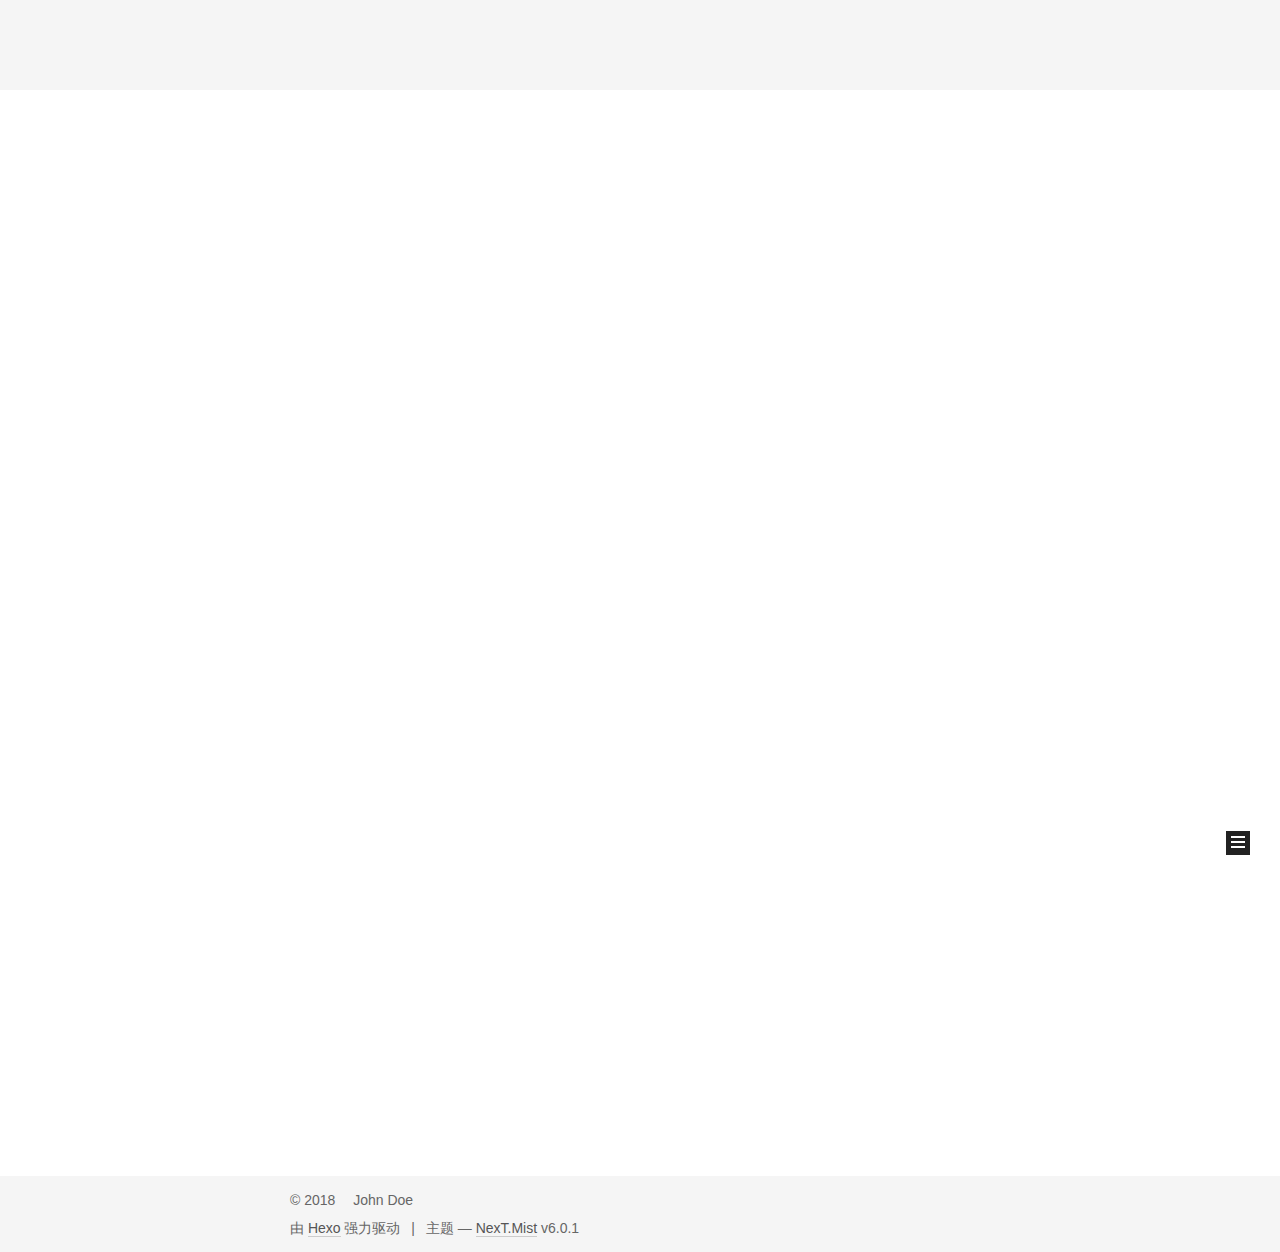
==== commit e8547fc4: "Site updated: 2018-01-16 13:22:58" ====
--- a/index.html
+++ b/index.html
@@ -5,7 +5,7 @@
   
 
 
-<html class="theme-next muse use-motion" lang="zh-Hans">
+<html class="theme-next mist use-motion" lang="zh-Hans">
 <head>
   <meta charset="UTF-8"/>
 <meta http-equiv="X-UA-Compatible" content="IE=edge" />
@@ -82,7 +82,7 @@
 <meta property="og:type" content="article">
 <meta property="og:title" content="Hello World">
 <meta property="og:url" content="http://yoursite.com/2018/01/15/hello-world/index.html">
-<meta property="og:site_name" content="Easong&#39; blog">
+<meta property="og:site_name" content="ů�����硤д��">
 <meta property="og:description" content="Welcome to Hexo! This is your very first post. Check documentation for more info. If you get any problems when using Hexo, you can find the answer in troubleshooting or you can ask me on GitHub. Quick">
 <meta property="og:locale" content="zh-Hans">
 <meta property="og:updated_time" content="2018-01-15T09:01:00.285Z">
@@ -96,7 +96,7 @@
   var NexT = window.NexT || {};
   var CONFIG = {
     root: '/',
-    scheme: 'Muse',
+    scheme: 'Mist',
     version: '6.0.1',
     sidebar: {"position":"left","display":"post","offset":12,"b2t":false,"scrollpercent":false,"onmobile":false},
     fancybox: false,
@@ -122,7 +122,7 @@
 
 
 
-  <title>Easong' blog</title>
+  <title>ů�����硤д��</title>
   
 
 
@@ -180,7 +180,7 @@
     <div class="custom-logo-site-title">
       <a href="/"  class="brand" rel="start">
         <span class="logo-line-before"><i></i></span>
-        <span class="site-title">Easong' blog</span>
+        <span class="site-title">ů�����硤д��</span>
         <span class="logo-line-after"><i></i></span>
       </a>
     </div>
@@ -263,7 +263,7 @@
     </span>
 
     <span hidden itemprop="publisher" itemscope itemtype="http://schema.org/Organization">
-      <meta itemprop="name" content="Easong' blog">
+      <meta itemprop="name" content="ů�����硤д��">
     </span>
 
     
@@ -471,7 +471,7 @@
 
 
 
-  <div class="theme-info">主题 &mdash; <a class="theme-link" target="_blank" href="https://github.com/theme-next/hexo-theme-next">NexT.Muse</a> v6.0.1</div>
+  <div class="theme-info">主题 &mdash; <a class="theme-link" target="_blank" href="https://github.com/theme-next/hexo-theme-next">NexT.Mist</a> v6.0.1</div>
 
 
 
--- a/css/main.css
+++ b/css/main.css
@@ -226,51 +226,51 @@
   margin: 20px 0 15px;
 }
 h1 {
+  font-size: 24px;
+}
+@media (max-width: 767px) {
+  h1 {
+    font-size: 20px;
+  }
+}
+h2 {
   font-size: 22px;
 }
 @media (max-width: 767px) {
-  h1 {
+  h2 {
     font-size: 18px;
   }
 }
-h2 {
+h3 {
   font-size: 20px;
 }
 @media (max-width: 767px) {
-  h2 {
+  h3 {
     font-size: 16px;
   }
 }
-h3 {
+h4 {
   font-size: 18px;
 }
 @media (max-width: 767px) {
-  h3 {
+  h4 {
     font-size: 14px;
   }
 }
-h4 {
+h5 {
   font-size: 16px;
 }
 @media (max-width: 767px) {
-  h4 {
+  h5 {
     font-size: 12px;
   }
 }
-h5 {
+h6 {
   font-size: 14px;
 }
 @media (max-width: 767px) {
-  h5 {
+  h6 {
     font-size: 10px;
-  }
-}
-h6 {
-  font-size: 12px;
-}
-@media (max-width: 767px) {
-  h6 {
-    font-size: 8px;
   }
 }
 p {
@@ -940,8 +940,8 @@
   display: inline-block;
   padding: 0 20px;
   font-size: 14px;
-  color: #fff;
-  background: #222;
+  color: #555;
+  background: transparent;
   border: 2px solid #222;
   text-decoration: none;
   border-radius: 0;
@@ -1101,7 +1101,7 @@
 }
 .site-meta {
   margin: 0;
-  text-align: center;
+  text-align: left;
 }
 @media (max-width: 767px) {
   .site-meta {
@@ -1112,12 +1112,12 @@
   position: relative;
   display: inline-block;
   padding: 0 40px;
-  color: #fff;
+  color: #222;
   background: #222;
   border-bottom: none;
 }
 .brand:hover {
-  color: #fff;
+  color: #222;
 }
 .logo {
   display: inline-block;
@@ -1209,7 +1209,8 @@
   transition-timing-function: ease-in-out;
   transition-delay: 0s;
 }
-.menu .menu-item a:hover {
+.menu .menu-item a:hover,
+.menu-item-active a {
   border-bottom-color: #222;
 }
 .menu .menu-item .fa {
@@ -1348,7 +1349,7 @@
 .posts-collapse {
   position: relative;
   z-index: 1010;
-  margin-left: 55px;
+  margin-left: 0;
 }
 .posts-collapse::after {
   content: " ";
@@ -1822,7 +1823,7 @@
   width: 4px;
   height: 4px;
   border-radius: 50%;
-  background: #e90ae5;
+  background: #ffcb08;
 }
 .links-of-blogroll {
   font-size: 13px;
@@ -2351,60 +2352,137 @@
 .page-post-detail .comments {
   overflow: hidden;
 }
-@media (max-width: 767px) {
-  .header-inner,
-  .container .main-inner,
-  .footer-inner {
+h1,
+h2,
+h3,
+h4,
+h5,
+h6 {
+  margin: 20px 0 10px;
+}
+p {
+  margin: 0 0 25px 0;
+}
+a {
+  border-bottom-color: #ccc;
+}
+hr {
+  margin: 20px 0;
+  height: 2px;
+}
+.main-inner {
+  margin-top: 80px;
+}
+.header {
+  background: #f5f5f5;
+}
+.header-inner {
+  padding: 25px 0 20px;
+}
+.header-inner:before,
+.header-inner:after {
+  content: " ";
+  display: table;
+}
+.header-inner:after {
+  clear: both;
+}
+@media (max-width: 767px) {
+  .header-inner {
     width: auto;
-  }
-}
-embed {
+    margin-bottom: 50px;
+    padding: 10px;
+  }
+}
+.site-meta {
+  float: left;
+  margin-left: -20px;
+  line-height: normal;
+}
+@media (max-width: 767px) {
+  .site-meta {
+    margin-left: 10px;
+  }
+}
+.site-meta .brand {
+  padding: 2px 1px;
+  background: none;
+}
+@media (max-width: 767px) {
+  .site-meta .brand {
+    display: block;
+  }
+}
+.site-meta .logo {
+  display: none;
+}
+.site-meta .site-title {
+  font-size: 22px;
+  font-weight: bolder;
+}
+@media (max-width: 767px) {
+  .site-meta .site-title {
+    line-height: 34px;
+  }
+}
+.logo-line-before,
+.logo-line-after {
   display: block;
-  margin: 0px auto 25px auto;
-}
-.custom-logo .site-meta-headline {
-  text-align: center;
-}
-.custom-logo .brand {
-  background: none;
-}
-.custom-logo .site-title {
-  margin: 10px auto 0;
-  font-size: 24px;
-  color: #222;
-}
-.custom-logo .site-title a {
-  border: none;
-}
-.custom-logo-image {
+  overflow: hidden;
   margin: 0 auto;
-  padding: 5px;
-  max-width: 150px;
-  background: #fff;
-}
-@media (max-width: 767px) {
-  .site-nav {
-    position: absolute;
-    left: 0;
-    top: 52px;
-    margin: 0;
-    width: 100%;
+  width: 75%;
+}
+@media (max-width: 767px) {
+  .logo-line-before,
+  .logo-line-after {
+    display: none;
+  }
+}
+.logo-line-before i,
+.logo-line-after i {
+  position: relative;
+  display: block;
+  height: 2px;
+  background: #222;
+}
+@media (max-width: 767px) {
+  .logo-line-before i,
+  .logo-line-after i {
+    height: 3px;
+  }
+}
+.use-motion .logo-line-before i {
+  left: -100%;
+}
+.use-motion .logo-line-after i {
+  right: -100%;
+}
+.site-subtitle {
+  display: none;
+}
+.site-nav-toggle {
+  position: static;
+  float: right;
+}
+.menu {
+  float: right;
+  margin: 8px 0 0 0;
+}
+@media (max-width: 767px) {
+  .menu {
+    margin: 20px 0 0 0;
     padding: 0;
-    background: #fff;
-    border-bottom: 1px solid #ddd;
-    z-index: 1030;
-  }
-}
-@media (max-width: 767px) {
-  .menu {
-    text-align: left;
-  }
+  }
+}
+.menu br {
+  display: none;
+}
+.menu .menu-item {
+  margin: 0;
 }
 @media (max-width: 767px) {
   .menu .menu-item {
     display: block;
-    margin: 0 10px;
-    vertical-align: top;
   }
 }
 .menu .menu-item .badge {
@@ -2413,9 +2491,12 @@
   margin-left: 5px;
   font-weight: 700;
   line-height: 1;
+  color: #555;
   text-align: center;
   white-space: nowrap;
-  background-color: #eee;
+  background-color: #fff;
+  border-radius: 10px;
+  text-shadow: 1px 1px 0px rgba(0,0,0,0.1);
 }
 @media (max-width: 767px) {
   .menu .menu-item .badge {
@@ -2423,32 +2504,189 @@
     margin: 0.35em 0 0 0;
   }
 }
-@media (max-width: 767px) {
-  .menu .menu-item br {
-    display: none;
-  }
+.menu .menu-item a {
+  padding: 0 10px;
+  border: none;
+  border-radius: 2px;
+  transition-property: background;
 }
 @media (max-width: 767px) {
   .menu .menu-item a {
-    padding: 5px 10px;
-    border-bottom-color: #fff !important;
-  }
-}
-.menu .menu-item .fa {
-  margin-right: 0;
-}
+    text-align: left;
+  }
+}
+.menu .menu-item a:hover,
 .menu-item-active a {
-  border-bottom-color: #222 !important;
-  color: #222;
-}
-@media (max-width: 767px) {
-  .menu-item-active a {
-    border-bottom-color: #fff !important;
+  background: #e1e1e1;
+}
+.menu a::before {
+  display: none;
+}
+@media (max-width: 767px) {
+  .menu a::before {
+    display: block;
+  }
+}
+@media (max-width: 767px) {
+  .menu {
+    float: none;
   }
 }
 .site-search form {
   display: none;
 }
+.posts-expand {
+  padding-top: 0;
+}
+.posts-expand .post-title,
+.posts-expand .post-meta {
+  text-align: left;
+}
+@media (max-width: 767px) {
+  .posts-expand .post-title,
+  .posts-expand .post-meta {
+    text-align: center;
+  }
+}
+.posts-expand .post-eof {
+  display: none;
+}
+.posts-expand .post {
+  margin-top: 120px;
+}
+.posts-expand .post:first-child {
+  margin-top: 0;
+}
+.posts-expand .post-meta {
+  margin-top: 5px;
+  margin-bottom: 20px;
+}
+.posts-expand .post-title {
+  position: relative;
+  font-size: 26px;
+  font-weight: 400;
+}
+@media (max-width: 767px) {
+  .posts-expand .post-title {
+    font-size: 22px;
+  }
+}
+@media (min-width: 1600px) {
+  .posts-expand .post-title {
+    font-size: 26px;
+  }
+}
+.posts-expand .post-title:hover:before {
+  background: #222;
+}
+@media (max-width: 767px) {
+  .posts-expand .post-body {
+    font-size: 12px;
+  }
+}
+.posts-expand .post-body img {
+  margin: 0;
+}
+.posts-expand .post-tags {
+  text-align: left;
+}
+.posts-expand .post-tags a {
+  padding: 1px 5px;
+  background: #f5f5f5;
+  border-bottom: none;
+}
+.posts-expand .post-tags a:hover {
+  background: #ccc;
+}
+.posts-expand .post-nav {
+  margin-top: 40px;
+}
+.post-button {
+  margin-top: 20px;
+  text-align: left;
+}
+.post-button a {
+  padding: 0;
+  font-size: 14px;
+  background: none;
+  border: none;
+  border-bottom: 2px solid #666;
+  transition-property: border;
+}
+@media (max-width: 767px) {
+  .post-button a {
+    font-size: 12px;
+  }
+}
+@media (min-width: 1600px) {
+  .post-button a {
+    font-size: 16px;
+  }
+}
+.post-button a:hover {
+  border-bottom-color: #222;
+}
 .links-of-blogroll-inline .links-of-blogroll-item {
   display: inline-block;
 }
+.btn {
+  padding: 0 10px;
+  border-width: 2px;
+  border-radius: 0;
+}
+.headband {
+  display: none;
+}
+.site-search {
+  position: relative;
+  float: right;
+  margin-top: 5px;
+  padding-top: 3px;
+}
+@media (max-width: 767px) {
+  .site-search {
+    float: none;
+    padding: 0 10px;
+  }
+}
+@media (max-width: 767px) {
+  .container .main-inner {
+    width: auto;
+  }
+}
+.page-post-detail .post-title,
+.page-post-detail .post-meta {
+  text-align: center;
+}
+.page-post-detail .post-title:before {
+  display: none;
+}
+.page-post-detail .post-meta {
+  margin-bottom: 60px;
+}
+.pagination {
+  margin: 120px 0 0;
+  text-align: left;
+}
+@media (max-width: 767px) {
+  .pagination {
+    margin: 80px 10px 0;
+    text-align: center;
+  }
+}
+.footer {
+  margin-top: 80px;
+  padding: 10px 0;
+  background: #f5f5f5;
+  color: #666;
+}
+.footer-inner {
+  margin: 0 auto;
+  text-align: left;
+}
+@media (max-width: 767px) {
+  .footer-inner {
+    width: auto;
+    text-align: center;
+  }
+}
